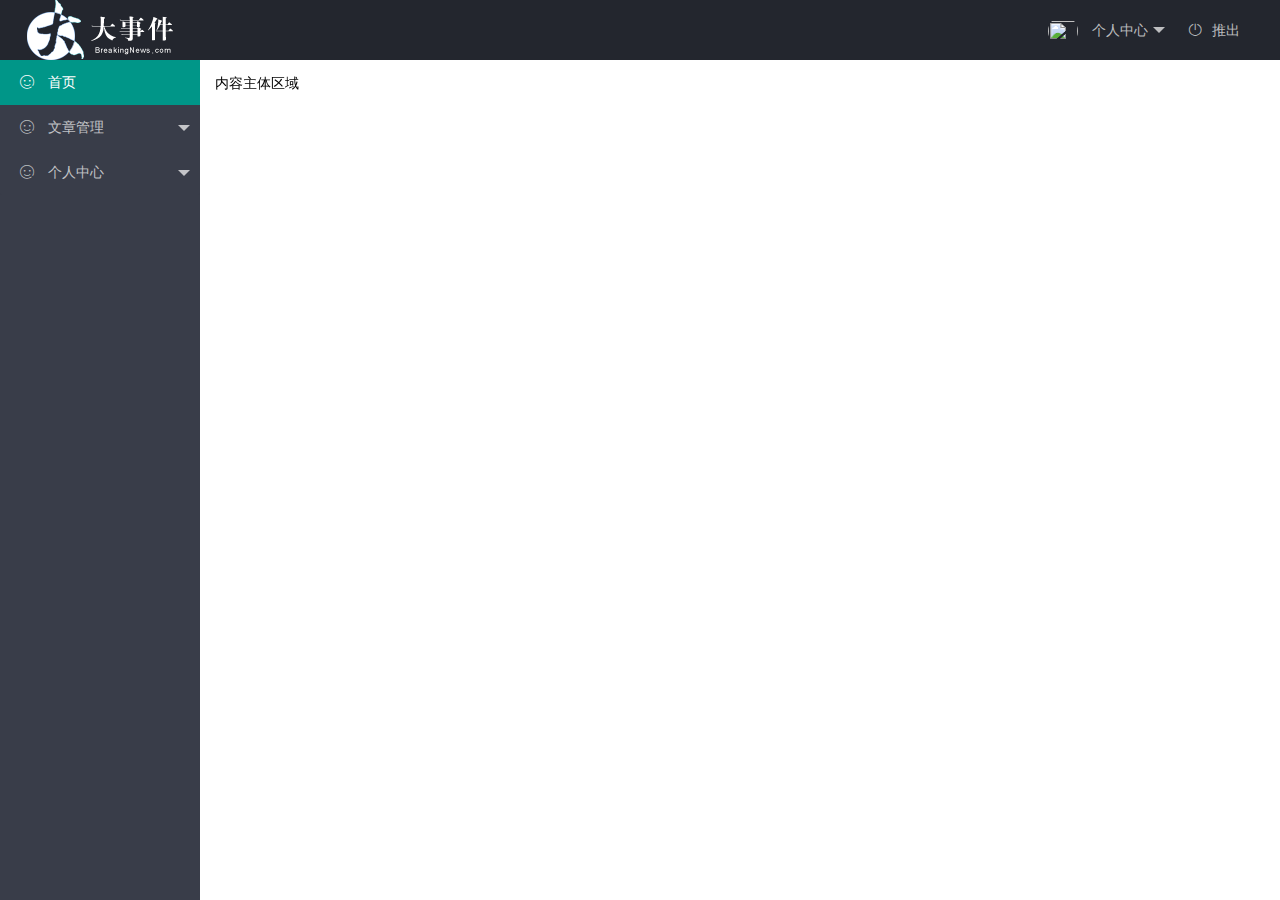
==== index.html @ 5173c607 "后台首页基础布局完成" ====
<!DOCTYPE html>
<html>

<head>
  <meta charset="utf-8">
  <meta name="viewport" content="width=device-width, initial-scale=1, maximum-scale=1">
  <title>layout 后台大布局 - Layui</title>
  <link rel="stylesheet" href="./assets/lib/layui/css/layui.css">
  <link rel="stylesheet" href="./assets/css/index.css">
</head>

<body class="layui-layout-body">
  <div class="layui-layout layui-layout-admin">
    <div class="layui-header">
      <div class="layui-logo">

      </div>
      <!-- 头部区域（可配合layui已有的水平导航） -->

      <ul class="layui-nav layui-layout-right">
        <li class="layui-nav-item">
          <a href="javascript:;">
            <img src="http://t.cn/RCzsdCq" class="layui-nav-img">
            个人中心
          </a>
          <dl class="layui-nav-child">
            <dd><a href="">基本资料</a></dd>
            <dd><a href="">安全设置</a></dd>
          </dl>
        </li>
        <li class="layui-nav-item"><a href=""><i class="layui-icon layui-icon-logout"></i>推出</a></li>
      </ul>
    </div>

    <div class="layui-side layui-bg-black">
      <div class="layui-side-scroll">
        <!-- 左侧导航区域（可配合layui已有的垂直导航） -->
        <ul lay-shrink="all" class="layui-nav layui-nav-tree" lay-filter="test">
          <li class="layui-nav-item layui-this"><a href=""><i class="layui-icon layui-icon-face-smile"></i> 首页</a></li>
          <li class="layui-nav-item">
            <a class="" href="javascript:;"><i class="layui-icon layui-icon-face-smile"></i> 文章管理</a>
            <dl class="layui-nav-child">
              <dd><a href="javascript:;">
                  <i class="layui-icon layui-icon-face-smile"></i> 文章类别</a></dd>
              <dd><a href="javascript:;"><i class="layui-icon layui-icon-face-smile"></i>文章列表</a></dd>
              <dd><a href="javascript:;"><i class="layui-icon layui-icon-face-smile"></i>发表文章</a></dd>
            </dl>
          </li>
          <li class="layui-nav-item">
            <a href="javascript:;"><i class="layui-icon layui-icon-face-smile"></i> 个人中心</a>
            <dl class="layui-nav-child">
              <dd><a href="javascript:;"><i class="layui-icon layui-icon-face-smile"></i>基本资料</a></dd>
              <dd><a href="javascript:;"><i class="layui-icon layui-icon-face-smile"></i>更换头像</a></dd>
              <dd><a href="javascript:;"><i class="layui-icon layui-icon-face-smile"></i>重置密码</a></dd>
            </dl>
          </li>
        </ul>
      </div>
    </div>

    <div class="layui-body">
      <!-- 内容主体区域 -->
      <div style="padding: 15px;">内容主体区域</div>
    </div>
  </div>
  <script src="./assets/lib/jquery.js"></script>
  <script src="./assets/lib/layui/layui.all.js"></script>
  <script src="./assets/js/common.js"></script>
  <script src="./assets/js/index.js"></script>
  <script>
    //JavaScript代码区域
    layui.use('element', function () {
      var element = layui.element;

    });
  </script>
</body>

</html>
---- assets/lib/layui/css/layui.css ----
/** layui-v2.5.6 MIT License By https://www.layui.com */
 .layui-inline,img{display:inline-block;vertical-align:middle}h1,h2,h3,h4,h5,h6{font-weight:400}.layui-edge,.layui-header,.layui-inline,.layui-main{position:relative}.layui-body,.layui-edge,.layui-elip{overflow:hidden}.layui-btn,.layui-edge,.layui-inline,img{vertical-align:middle}.layui-btn,.layui-disabled,.layui-icon,.layui-unselect{-moz-user-select:none;-webkit-user-select:none;-ms-user-select:none}.layui-elip,.layui-form-checkbox span,.layui-form-pane .layui-form-label{text-overflow:ellipsis;white-space:nowrap}.layui-breadcrumb,.layui-tree-btnGroup{visibility:hidden}blockquote,body,button,dd,div,dl,dt,form,h1,h2,h3,h4,h5,h6,input,li,ol,p,pre,td,textarea,th,ul{margin:0;padding:0;-webkit-tap-highlight-color:rgba(0,0,0,0)}a:active,a:hover{outline:0}img{border:none}li{list-style:none}table{border-collapse:collapse;border-spacing:0}h4,h5,h6{font-size:100%}button,input,optgroup,option,select,textarea{font-family:inherit;font-size:inherit;font-style:inherit;font-weight:inherit;outline:0}pre{white-space:pre-wrap;white-space:-moz-pre-wrap;white-space:-pre-wrap;white-space:-o-pre-wrap;word-wrap:break-word}body{line-height:24px;font:14px Helvetica Neue,Helvetica,PingFang SC,Tahoma,Arial,sans-serif}hr{height:1px;margin:10px 0;border:0;clear:both}a{color:#333;text-decoration:none}a:hover{color:#777}a cite{font-style:normal;*cursor:pointer}.layui-border-box,.layui-border-box *{box-sizing:border-box}.layui-box,.layui-box *{box-sizing:content-box}.layui-clear{clear:both;*zoom:1}.layui-clear:after{content:'\20';clear:both;*zoom:1;display:block;height:0}.layui-inline{*display:inline;*zoom:1}.layui-edge{display:inline-block;width:0;height:0;border-width:6px;border-style:dashed;border-color:transparent}.layui-edge-top{top:-4px;border-bottom-color:#999;border-bottom-style:solid}.layui-edge-right{border-left-color:#999;border-left-style:solid}.layui-edge-bottom{top:2px;border-top-color:#999;border-top-style:solid}.layui-edge-left{border-right-color:#999;border-right-style:solid}.layui-disabled,.layui-disabled:hover{color:#d2d2d2!important;cursor:not-allowed!important}.layui-circle{border-radius:100%}.layui-show{display:block!important}.layui-hide{display:none!important}@font-face{font-family:layui-icon;src:url(../font/iconfont.eot?v=256);src:url(../font/iconfont.eot?v=256#iefix) format('embedded-opentype'),url(../font/iconfont.woff2?v=256) format('woff2'),url(../font/iconfont.woff?v=256) format('woff'),url(../font/iconfont.ttf?v=256) format('truetype'),url(../font/iconfont.svg?v=256#layui-icon) format('svg')}.layui-icon{font-family:layui-icon!important;font-size:16px;font-style:normal;-webkit-font-smoothing:antialiased;-moz-osx-font-smoothing:grayscale}.layui-icon-reply-fill:before{content:"\e611"}.layui-icon-set-fill:before{content:"\e614"}.layui-icon-menu-fill:before{content:"\e60f"}.layui-icon-search:before{content:"\e615"}.layui-icon-share:before{content:"\e641"}.layui-icon-set-sm:before{content:"\e620"}.layui-icon-engine:before{content:"\e628"}.layui-icon-close:before{content:"\1006"}.layui-icon-close-fill:before{content:"\1007"}.layui-icon-chart-screen:before{content:"\e629"}.layui-icon-star:before{content:"\e600"}.layui-icon-circle-dot:before{content:"\e617"}.layui-icon-chat:before{content:"\e606"}.layui-icon-release:before{content:"\e609"}.layui-icon-list:before{content:"\e60a"}.layui-icon-chart:before{content:"\e62c"}.layui-icon-ok-circle:before{content:"\1005"}.layui-icon-layim-theme:before{content:"\e61b"}.layui-icon-table:before{content:"\e62d"}.layui-icon-right:before{content:"\e602"}.layui-icon-left:before{content:"\e603"}.layui-icon-cart-simple:before{content:"\e698"}.layui-icon-face-cry:before{content:"\e69c"}.layui-icon-face-smile:before{content:"\e6af"}.layui-icon-survey:before{content:"\e6b2"}.layui-icon-tree:before{content:"\e62e"}.layui-icon-ie:before{content:"\e7bb"}.layui-icon-upload-circle:before{content:"\e62f"}.layui-icon-add-circle:before{content:"\e61f"}.layui-icon-download-circle:before{content:"\e601"}.layui-icon-templeate-1:before{content:"\e630"}.layui-icon-util:before{content:"\e631"}.layui-icon-face-surprised:before{content:"\e664"}.layui-icon-edit:before{content:"\e642"}.layui-icon-speaker:before{content:"\e645"}.layui-icon-down:before{content:"\e61a"}.layui-icon-file:before{content:"\e621"}.layui-icon-layouts:before{content:"\e632"}.layui-icon-rate-half:before{content:"\e6c9"}.layui-icon-add-circle-fine:before{content:"\e608"}.layui-icon-prev-circle:before{content:"\e633"}.layui-icon-read:before{content:"\e705"}.layui-icon-404:before{content:"\e61c"}.layui-icon-carousel:before{content:"\e634"}.layui-icon-help:before{content:"\e607"}.layui-icon-code-circle:before{content:"\e635"}.layui-icon-windows:before{content:"\e67f"}.layui-icon-water:before{content:"\e636"}.layui-icon-username:before{content:"\e66f"}.layui-icon-find-fill:before{content:"\e670"}.layui-icon-about:before{content:"\e60b"}.layui-icon-location:before{content:"\e715"}.layui-icon-up:before{content:"\e619"}.layui-icon-pause:before{content:"\e651"}.layui-icon-date:before{content:"\e637"}.layui-icon-layim-uploadfile:before{content:"\e61d"}.layui-icon-delete:before{content:"\e640"}.layui-icon-play:before{content:"\e652"}.layui-icon-top:before{content:"\e604"}.layui-icon-firefox:before{content:"\e686"}.layui-icon-friends:before{content:"\e612"}.layui-icon-refresh-3:before{content:"\e9aa"}.layui-icon-ok:before{content:"\e605"}.layui-icon-layer:before{content:"\e638"}.layui-icon-face-smile-fine:before{content:"\e60c"}.layui-icon-dollar:before{content:"\e659"}.layui-icon-group:before{content:"\e613"}.layui-icon-layim-download:before{content:"\e61e"}.layui-icon-picture-fine:before{content:"\e60d"}.layui-icon-link:before{content:"\e64c"}.layui-icon-diamond:before{content:"\e735"}.layui-icon-log:before{content:"\e60e"}.layui-icon-key:before{content:"\e683"}.layui-icon-rate-solid:before{content:"\e67a"}.layui-icon-fonts-del:before{content:"\e64f"}.layui-icon-unlink:before{content:"\e64d"}.layui-icon-fonts-clear:before{content:"\e639"}.layui-icon-triangle-r:before{content:"\e623"}.layui-icon-circle:before{content:"\e63f"}.layui-icon-radio:before{content:"\e643"}.layui-icon-align-center:before{content:"\e647"}.layui-icon-align-right:before{content:"\e648"}.layui-icon-align-left:before{content:"\e649"}.layui-icon-loading-1:before{content:"\e63e"}.layui-icon-return:before{content:"\e65c"}.layui-icon-fonts-strong:before{content:"\e62b"}.layui-icon-upload:before{content:"\e67c"}.layui-icon-dialogue:before{content:"\e63a"}.layui-icon-video:before{content:"\e6ed"}.layui-icon-headset:before{content:"\e6fc"}.layui-icon-cellphone-fine:before{content:"\e63b"}.layui-icon-add-1:before{content:"\e654"}.layui-icon-face-smile-b:before{content:"\e650"}.layui-icon-fonts-html:before{content:"\e64b"}.layui-icon-screen-full:before{content:"\e622"}.layui-icon-form:before{content:"\e63c"}.layui-icon-cart:before{content:"\e657"}.layui-icon-camera-fill:before{content:"\e65d"}.layui-icon-tabs:before{content:"\e62a"}.layui-icon-heart-fill:before{content:"\e68f"}.layui-icon-fonts-code:before{content:"\e64e"}.layui-icon-ios:before{content:"\e680"}.layui-icon-at:before{content:"\e687"}.layui-icon-fire:before{content:"\e756"}.layui-icon-set:before{content:"\e716"}.layui-icon-fonts-u:before{content:"\e646"}.layui-icon-triangle-d:before{content:"\e625"}.layui-icon-tips:before{content:"\e702"}.layui-icon-picture:before{content:"\e64a"}.layui-icon-more-vertical:before{content:"\e671"}.layui-icon-bluetooth:before{content:"\e689"}.layui-icon-flag:before{content:"\e66c"}.layui-icon-loading:before{content:"\e63d"}.layui-icon-fonts-i:before{content:"\e644"}.layui-icon-refresh-1:before{content:"\e666"}.layui-icon-rmb:before{content:"\e65e"}.layui-icon-addition:before{content:"\e624"}.layui-icon-home:before{content:"\e68e"}.layui-icon-time:before{content:"\e68d"}.layui-icon-user:before{content:"\e770"}.layui-icon-notice:before{content:"\e667"}.layui-icon-chrome:before{content:"\e68a"}.layui-icon-edge:before{content:"\e68b"}.layui-icon-login-weibo:before{content:"\e675"}.layui-icon-voice:before{content:"\e688"}.layui-icon-upload-drag:before{content:"\e681"}.layui-icon-login-qq:before{content:"\e676"}.layui-icon-snowflake:before{content:"\e6b1"}.layui-icon-heart:before{content:"\e68c"}.layui-icon-logout:before{content:"\e682"}.layui-icon-file-b:before{content:"\e655"}.layui-icon-template:before{content:"\e663"}.layui-icon-transfer:before{content:"\e691"}.layui-icon-auz:before{content:"\e672"}.layui-icon-console:before{content:"\e665"}.layui-icon-app:before{content:"\e653"}.layui-icon-prev:before{content:"\e65a"}.layui-icon-website:before{content:"\e7ae"}.layui-icon-next:before{content:"\e65b"}.layui-icon-component:before{content:"\e857"}.layui-icon-android:before{content:"\e684"}.layui-icon-more:before{content:"\e65f"}.layui-icon-login-wechat:before{content:"\e677"}.layui-icon-shrink-right:before{content:"\e668"}.layui-icon-spread-left:before{content:"\e66b"}.layui-icon-camera:before{content:"\e660"}.layui-icon-note:before{content:"\e66e"}.layui-icon-refresh:before{content:"\e669"}.layui-icon-female:before{content:"\e661"}.layui-icon-male:before{content:"\e662"}.layui-icon-screen-restore:before{content:"\e758"}.layui-icon-password:before{content:"\e673"}.layui-icon-senior:before{content:"\e674"}.layui-icon-theme:before{content:"\e66a"}.layui-icon-tread:before{content:"\e6c5"}.layui-icon-praise:before{content:"\e6c6"}.layui-icon-star-fill:before{content:"\e658"}.layui-icon-rate:before{content:"\e67b"}.layui-icon-template-1:before{content:"\e656"}.layui-icon-vercode:before{content:"\e679"}.layui-icon-service:before{content:"\e626"}.layui-icon-cellphone:before{content:"\e678"}.layui-icon-print:before{content:"\e66d"}.layui-icon-cols:before{content:"\e610"}.layui-icon-wifi:before{content:"\e7e0"}.layui-icon-export:before{content:"\e67d"}.layui-icon-rss:before{content:"\e808"}.layui-icon-slider:before{content:"\e714"}.layui-icon-email:before{content:"\e618"}.layui-icon-subtraction:before{content:"\e67e"}.layui-icon-mike:before{content:"\e6dc"}.layui-icon-light:before{content:"\e748"}.layui-icon-gift:before{content:"\e627"}.layui-icon-mute:before{content:"\e685"}.layui-icon-reduce-circle:before{content:"\e616"}.layui-icon-music:before{content:"\e690"}.layui-main{width:1140px;margin:0 auto}.layui-header{z-index:1000;height:60px}.layui-header a:hover{transition:all .5s;-webkit-transition:all .5s}.layui-side{position:fixed;left:0;top:0;bottom:0;z-index:999;width:200px;overflow-x:hidden}.layui-side-scroll{position:relative;width:220px;height:100%;overflow-x:hidden}.layui-body{position:absolute;left:200px;right:0;top:0;bottom:0;z-index:998;width:auto;overflow-y:auto;box-sizing:border-box}.layui-layout-body{overflow:hidden}.layui-layout-admin .layui-header{background-color:#23262E}.layui-layout-admin .layui-side{top:60px;width:200px;overflow-x:hidden}.layui-layout-admin .layui-body{position:fixed;top:60px;bottom:44px}.layui-layout-admin .layui-main{width:auto;margin:0 15px}.layui-layout-admin .layui-footer{position:fixed;left:200px;right:0;bottom:0;height:44px;line-height:44px;padding:0 15px;background-color:#eee}.layui-layout-admin .layui-logo{position:absolute;left:0;top:0;width:200px;height:100%;line-height:60px;text-align:center;color:#009688;font-size:16px}.layui-layout-admin .layui-header .layui-nav{background:0 0}.layui-layout-left{position:absolute!important;left:200px;top:0}.layui-layout-right{position:absolute!important;right:0;top:0}.layui-container{position:relative;margin:0 auto;padding:0 15px;box-sizing:border-box}.layui-fluid{position:relative;margin:0 auto;padding:0 15px}.layui-row:after,.layui-row:before{content:'';display:block;clear:both}.layui-col-lg1,.layui-col-lg10,.layui-col-lg11,.layui-col-lg12,.layui-col-lg2,.layui-col-lg3,.layui-col-lg4,.layui-col-lg5,.layui-col-lg6,.layui-col-lg7,.layui-col-lg8,.layui-col-lg9,.layui-col-md1,.layui-col-md10,.layui-col-md11,.layui-col-md12,.layui-col-md2,.layui-col-md3,.layui-col-md4,.layui-col-md5,.layui-col-md6,.layui-col-md7,.layui-col-md8,.layui-col-md9,.layui-col-sm1,.layui-col-sm10,.layui-col-sm11,.layui-col-sm12,.layui-col-sm2,.layui-col-sm3,.layui-col-sm4,.layui-col-sm5,.layui-col-sm6,.layui-col-sm7,.layui-col-sm8,.layui-col-sm9,.layui-col-xs1,.layui-col-xs10,.layui-col-xs11,.layui-col-xs12,.layui-col-xs2,.layui-col-xs3,.layui-col-xs4,.layui-col-xs5,.layui-col-xs6,.layui-col-xs7,.layui-col-xs8,.layui-col-xs9{position:relative;display:block;box-sizing:border-box}.layui-col-xs1,.layui-col-xs10,.layui-col-xs11,.layui-col-xs12,.layui-col-xs2,.layui-col-xs3,.layui-col-xs4,.layui-col-xs5,.layui-col-xs6,.layui-col-xs7,.layui-col-xs8,.layui-col-xs9{float:left}.layui-col-xs1{width:8.33333333%}.layui-col-xs2{width:16.66666667%}.layui-col-xs3{width:25%}.layui-col-xs4{width:33.33333333%}.layui-col-xs5{width:41.66666667%}.layui-col-xs6{width:50%}.layui-col-xs7{width:58.33333333%}.layui-col-xs8{width:66.66666667%}.layui-col-xs9{width:75%}.layui-col-xs10{width:83.33333333%}.layui-col-xs11{width:91.66666667%}.layui-col-xs12{width:100%}.layui-col-xs-offset1{margin-left:8.33333333%}.layui-col-xs-offset2{margin-left:16.66666667%}.layui-col-xs-offset3{margin-left:25%}.layui-col-xs-offset4{margin-left:33.33333333%}.layui-col-xs-offset5{margin-left:41.66666667%}.layui-col-xs-offset6{margin-left:50%}.layui-col-xs-offset7{margin-left:58.33333333%}.layui-col-xs-offset8{margin-left:66.66666667%}.layui-col-xs-offset9{margin-left:75%}.layui-col-xs-offset10{margin-left:83.33333333%}.layui-col-xs-offset11{margin-left:91.66666667%}.layui-col-xs-offset12{margin-left:100%}@media screen and (max-width:768px){.layui-hide-xs{display:none!important}.layui-show-xs-block{display:block!important}.layui-show-xs-inline{display:inline!important}.layui-show-xs-inline-block{display:inline-block!important}}@media screen and (min-width:768px){.layui-container{width:750px}.layui-hide-sm{display:none!important}.layui-show-sm-block{display:block!important}.layui-show-sm-inline{display:inline!important}.layui-show-sm-inline-block{display:inline-block!important}.layui-col-sm1,.layui-col-sm10,.layui-col-sm11,.layui-col-sm12,.layui-col-sm2,.layui-col-sm3,.layui-col-sm4,.layui-col-sm5,.layui-col-sm6,.layui-col-sm7,.layui-col-sm8,.layui-col-sm9{float:left}.layui-col-sm1{width:8.33333333%}.layui-col-sm2{width:16.66666667%}.layui-col-sm3{width:25%}.layui-col-sm4{width:33.33333333%}.layui-col-sm5{width:41.66666667%}.layui-col-sm6{width:50%}.layui-col-sm7{width:58.33333333%}.layui-col-sm8{width:66.66666667%}.layui-col-sm9{width:75%}.layui-col-sm10{width:83.33333333%}.layui-col-sm11{width:91.66666667%}.layui-col-sm12{width:100%}.layui-col-sm-offset1{margin-left:8.33333333%}.layui-col-sm-offset2{margin-left:16.66666667%}.layui-col-sm-offset3{margin-left:25%}.layui-col-sm-offset4{margin-left:33.33333333%}.layui-col-sm-offset5{margin-left:41.66666667%}.layui-col-sm-offset6{margin-left:50%}.layui-col-sm-offset7{margin-left:58.33333333%}.layui-col-sm-offset8{margin-left:66.66666667%}.layui-col-sm-offset9{margin-left:75%}.layui-col-sm-offset10{margin-left:83.33333333%}.layui-col-sm-offset11{margin-left:91.66666667%}.layui-col-sm-offset12{margin-left:100%}}@media screen and (min-width:992px){.layui-container{width:970px}.layui-hide-md{display:none!important}.layui-show-md-block{display:block!important}.layui-show-md-inline{display:inline!important}.layui-show-md-inline-block{display:inline-block!important}.layui-col-md1,.layui-col-md10,.layui-col-md11,.layui-col-md12,.layui-col-md2,.layui-col-md3,.layui-col-md4,.layui-col-md5,.layui-col-md6,.layui-col-md7,.layui-col-md8,.layui-col-md9{float:left}.layui-col-md1{width:8.33333333%}.layui-col-md2{width:16.66666667%}.layui-col-md3{width:25%}.layui-col-md4{width:33.33333333%}.layui-col-md5{width:41.66666667%}.layui-col-md6{width:50%}.layui-col-md7{width:58.33333333%}.layui-col-md8{width:66.66666667%}.layui-col-md9{width:75%}.layui-col-md10{width:83.33333333%}.layui-col-md11{width:91.66666667%}.layui-col-md12{width:100%}.layui-col-md-offset1{margin-left:8.33333333%}.layui-col-md-offset2{margin-left:16.66666667%}.layui-col-md-offset3{margin-left:25%}.layui-col-md-offset4{margin-left:33.33333333%}.layui-col-md-offset5{margin-left:41.66666667%}.layui-col-md-offset6{margin-left:50%}.layui-col-md-offset7{margin-left:58.33333333%}.layui-col-md-offset8{margin-left:66.66666667%}.layui-col-md-offset9{margin-left:75%}.layui-col-md-offset10{margin-left:83.33333333%}.layui-col-md-offset11{margin-left:91.66666667%}.layui-col-md-offset12{margin-left:100%}}@media screen and (min-width:1200px){.layui-container{width:1170px}.layui-hide-lg{display:none!important}.layui-show-lg-block{display:block!important}.layui-show-lg-inline{display:inline!important}.layui-show-lg-inline-block{display:inline-block!important}.layui-col-lg1,.layui-col-lg10,.layui-col-lg11,.layui-col-lg12,.layui-col-lg2,.layui-col-lg3,.layui-col-lg4,.layui-col-lg5,.layui-col-lg6,.layui-col-lg7,.layui-col-lg8,.layui-col-lg9{float:left}.layui-col-lg1{width:8.33333333%}.layui-col-lg2{width:16.66666667%}.layui-col-lg3{width:25%}.layui-col-lg4{width:33.33333333%}.layui-col-lg5{width:41.66666667%}.layui-col-lg6{width:50%}.layui-col-lg7{width:58.33333333%}.layui-col-lg8{width:66.66666667%}.layui-col-lg9{width:75%}.layui-col-lg10{width:83.33333333%}.layui-col-lg11{width:91.66666667%}.layui-col-lg12{width:100%}.layui-col-lg-offset1{margin-left:8.33333333%}.layui-col-lg-offset2{margin-left:16.66666667%}.layui-col-lg-offset3{margin-left:25%}.layui-col-lg-offset4{margin-left:33.33333333%}.layui-col-lg-offset5{margin-left:41.66666667%}.layui-col-lg-offset6{margin-left:50%}.layui-col-lg-offset7{margin-left:58.33333333%}.layui-col-lg-offset8{margin-left:66.66666667%}.layui-col-lg-offset9{margin-left:75%}.layui-col-lg-offset10{margin-left:83.33333333%}.layui-col-lg-offset11{margin-left:91.66666667%}.layui-col-lg-offset12{margin-left:100%}}.layui-col-space1{margin:-.5px}.layui-col-space1>*{padding:.5px}.layui-col-space2{margin:-1px}.layui-col-space2>*{padding:1px}.layui-col-space4{margin:-2px}.layui-col-space4>*{padding:2px}.layui-col-space5{margin:-2.5px}.layui-col-space5>*{padding:2.5px}.layui-col-space6{margin:-3px}.layui-col-space6>*{padding:3px}.layui-col-space8{margin:-4px}.layui-col-space8>*{padding:4px}.layui-col-space10{margin:-5px}.layui-col-space10>*{padding:5px}.layui-col-space12{margin:-6px}.layui-col-space12>*{padding:6px}.layui-col-space14{margin:-7px}.layui-col-space14>*{padding:7px}.layui-col-space15{margin:-7.5px}.layui-col-space15>*{padding:7.5px}.layui-col-space16{margin:-8px}.layui-col-space16>*{padding:8px}.layui-col-space18{margin:-9px}.layui-col-space18>*{padding:9px}.layui-col-space20{margin:-10px}.layui-col-space20>*{padding:10px}.layui-col-space22{margin:-11px}.layui-col-space22>*{padding:11px}.layui-col-space24{margin:-12px}.layui-col-space24>*{padding:12px}.layui-col-space25{margin:-12.5px}.layui-col-space25>*{padding:12.5px}.layui-col-space26{margin:-13px}.layui-col-space26>*{padding:13px}.layui-col-space28{margin:-14px}.layui-col-space28>*{padding:14px}.layui-col-space30{margin:-15px}.layui-col-space30>*{padding:15px}.layui-btn,.layui-input,.layui-select,.layui-textarea,.layui-upload-button{outline:0;-webkit-appearance:none;transition:all .3s;-webkit-transition:all .3s;box-sizing:border-box}.layui-elem-quote{margin-bottom:10px;padding:15px;line-height:22px;border-left:5px solid #009688;border-radius:0 2px 2px 0;background-color:#f2f2f2}.layui-quote-nm{border-style:solid;border-width:1px 1px 1px 5px;background:0 0}.layui-elem-field{margin-bottom:10px;padding:0;border-width:1px;border-style:solid}.layui-elem-field legend{margin-left:20px;padding:0 10px;font-size:20px;font-weight:300}.layui-field-title{margin:10px 0 20px;border-width:1px 0 0}.layui-field-box{padding:10px 15px}.layui-field-title .layui-field-box{padding:10px 0}.layui-progress{position:relative;height:6px;border-radius:20px;background-color:#e2e2e2}.layui-progress-bar{position:absolute;left:0;top:0;width:0;max-width:100%;height:6px;border-radius:20px;text-align:right;background-color:#5FB878;transition:all .3s;-webkit-transition:all .3s}.layui-progress-big,.layui-progress-big .layui-progress-bar{height:18px;line-height:18px}.layui-progress-text{position:relative;top:-20px;line-height:18px;font-size:12px;color:#666}.layui-progress-big .layui-progress-text{position:static;padding:0 10px;color:#fff}.layui-collapse{border-width:1px;border-style:solid;border-radius:2px}.layui-colla-content,.layui-colla-item{border-top-width:1px;border-top-style:solid}.layui-colla-item:first-child{border-top:none}.layui-colla-title{position:relative;height:42px;line-height:42px;padding:0 15px 0 35px;color:#333;background-color:#f2f2f2;cursor:pointer;font-size:14px;overflow:hidden}.layui-colla-content{display:none;padding:10px 15px;line-height:22px;color:#666}.layui-colla-icon{position:absolute;left:15px;top:0;font-size:14px}.layui-card{margin-bottom:15px;border-radius:2px;background-color:#fff;box-shadow:0 1px 2px 0 rgba(0,0,0,.05)}.layui-card:last-child{margin-bottom:0}.layui-card-header{position:relative;height:42px;line-height:42px;padding:0 15px;border-bottom:1px solid #f6f6f6;color:#333;border-radius:2px 2px 0 0;font-size:14px}.layui-bg-black,.layui-bg-blue,.layui-bg-cyan,.layui-bg-green,.layui-bg-orange,.layui-bg-red{color:#fff!important}.layui-card-body{position:relative;padding:10px 15px;line-height:24px}.layui-card-body[pad15]{padding:15px}.layui-card-body[pad20]{padding:20px}.layui-card-body .layui-table{margin:5px 0}.layui-card .layui-tab{margin:0}.layui-panel-window{position:relative;padding:15px;border-radius:0;border-top:5px solid #E6E6E6;background-color:#fff}.layui-auxiliar-moving{position:fixed;left:0;right:0;top:0;bottom:0;width:100%;height:100%;background:0 0;z-index:9999999999}.layui-form-label,.layui-form-mid,.layui-form-select,.layui-input-block,.layui-input-inline,.layui-textarea{position:relative}.layui-bg-red{background-color:#FF5722!important}.layui-bg-orange{background-color:#FFB800!important}.layui-bg-green{background-color:#009688!important}.layui-bg-cyan{background-color:#2F4056!important}.layui-bg-blue{background-color:#1E9FFF!important}.layui-bg-black{background-color:#393D49!important}.layui-bg-gray{background-color:#eee!important;color:#666!important}.layui-badge-rim,.layui-colla-content,.layui-colla-item,.layui-collapse,.layui-elem-field,.layui-form-pane .layui-form-item[pane],.layui-form-pane .layui-form-label,.layui-input,.layui-layedit,.layui-layedit-tool,.layui-quote-nm,.layui-select,.layui-tab-bar,.layui-tab-card,.layui-tab-title,.layui-tab-title .layui-this:after,.layui-textarea{border-color:#e6e6e6}.layui-timeline-item:before,hr{background-color:#e6e6e6}.layui-text{line-height:22px;font-size:14px;color:#666}.layui-text h1,.layui-text h2,.layui-text h3{font-weight:500;color:#333}.layui-text h1{font-size:30px}.layui-text h2{font-size:24px}.layui-text h3{font-size:18px}.layui-text a:not(.layui-btn){color:#01AAED}.layui-text a:not(.layui-btn):hover{text-decoration:underline}.layui-text ul{padding:5px 0 5px 15px}.layui-text ul li{margin-top:5px;list-style-type:disc}.layui-text em,.layui-word-aux{color:#999!important;padding:0 5px!important}.layui-btn{display:inline-block;height:38px;line-height:38px;padding:0 18px;background-color:#009688;color:#fff;white-space:nowrap;text-align:center;font-size:14px;border:none;border-radius:2px;cursor:pointer}.layui-btn:hover{opacity:.8;filter:alpha(opacity=80);color:#fff}.layui-btn:active{opacity:1;filter:alpha(opacity=100)}.layui-btn+.layui-btn{margin-left:10px}.layui-btn-container{font-size:0}.layui-btn-container .layui-btn{margin-right:10px;margin-bottom:10px}.layui-btn-container .layui-btn+.layui-btn{margin-left:0}.layui-table .layui-btn-container .layui-btn{margin-bottom:9px}.layui-btn-radius{border-radius:100px}.layui-btn .layui-icon{margin-right:3px;font-size:18px;vertical-align:bottom;vertical-align:middle\9}.layui-btn-primary{border:1px solid #C9C9C9;background-color:#fff;color:#555}.layui-btn-primary:hover{border-color:#009688;color:#333}.layui-btn-normal{background-color:#1E9FFF}.layui-btn-warm{background-color:#FFB800}.layui-btn-danger{background-color:#FF5722}.layui-btn-checked{background-color:#5FB878}.layui-btn-disabled,.layui-btn-disabled:active,.layui-btn-disabled:hover{border:1px solid #e6e6e6;background-color:#FBFBFB;color:#C9C9C9;cursor:not-allowed;opacity:1}.layui-btn-lg{height:44px;line-height:44px;padding:0 25px;font-size:16px}.layui-btn-sm{height:30px;line-height:30px;padding:0 10px;font-size:12px}.layui-btn-sm i{font-size:16px!important}.layui-btn-xs{height:22px;line-height:22px;padding:0 5px;font-size:12px}.layui-btn-xs i{font-size:14px!important}.layui-btn-group{display:inline-block;vertical-align:middle;font-size:0}.layui-btn-group .layui-btn{margin-left:0!important;margin-right:0!important;border-left:1px solid rgba(255,255,255,.5);border-radius:0}.layui-btn-group .layui-btn-primary{border-left:none}.layui-btn-group .layui-btn-primary:hover{border-color:#C9C9C9;color:#009688}.layui-btn-group .layui-btn:first-child{border-left:none;border-radius:2px 0 0 2px}.layui-btn-group .layui-btn-primary:first-child{border-left:1px solid #c9c9c9}.layui-btn-group .layui-btn:last-child{border-radius:0 2px 2px 0}.layui-btn-group .layui-btn+.layui-btn{margin-left:0}.layui-btn-group+.layui-btn-group{margin-left:10px}.layui-btn-fluid{width:100%}.layui-input,.layui-select,.layui-textarea{height:38px;line-height:1.3;line-height:38px\9;border-width:1px;border-style:solid;background-color:#fff;border-radius:2px}.layui-input::-webkit-input-placeholder,.layui-select::-webkit-input-placeholder,.layui-textarea::-webkit-input-placeholder{line-height:1.3}.layui-input,.layui-textarea{display:block;width:100%;padding-left:10px}.layui-input:hover,.layui-textarea:hover{border-color:#D2D2D2!important}.layui-input:focus,.layui-textarea:focus{border-color:#C9C9C9!important}.layui-textarea{min-height:100px;height:auto;line-height:20px;padding:6px 10px;resize:vertical}.layui-select{padding:0 10px}.layui-form input[type=checkbox],.layui-form input[type=radio],.layui-form select{display:none}.layui-form [lay-ignore]{display:initial}.layui-form-item{margin-bottom:15px;clear:both;*zoom:1}.layui-form-item:after{content:'\20';clear:both;*zoom:1;display:block;height:0}.layui-form-label{float:left;display:block;padding:9px 15px;width:80px;font-weight:400;line-height:20px;text-align:right}.layui-form-label-col{display:block;float:none;padding:9px 0;line-height:20px;text-align:left}.layui-form-item .layui-inline{margin-bottom:5px;margin-right:10px}.layui-input-block{margin-left:110px;min-height:36px}.layui-input-inline{display:inline-block;vertical-align:middle}.layui-form-item .layui-input-inline{float:left;width:190px;margin-right:10px}.layui-form-text .layui-input-inline{width:auto}.layui-form-mid{float:left;display:block;padding:9px 0!important;line-height:20px;margin-right:10px}.layui-form-danger+.layui-form-select .layui-input,.layui-form-danger:focus{border-color:#FF5722!important}.layui-form-select .layui-input{padding-right:30px;cursor:pointer}.layui-form-select .layui-edge{position:absolute;right:10px;top:50%;margin-top:-3px;cursor:pointer;border-width:6px;border-top-color:#c2c2c2;border-top-style:solid;transition:all .3s;-webkit-transition:all .3s}.layui-form-select dl{display:none;position:absolute;left:0;top:42px;padding:5px 0;z-index:899;min-width:100%;border:1px solid #d2d2d2;max-height:300px;overflow-y:auto;background-color:#fff;border-radius:2px;box-shadow:0 2px 4px rgba(0,0,0,.12);box-sizing:border-box}.layui-form-select dl dd,.layui-form-select dl dt{padding:0 10px;line-height:36px;white-space:nowrap;overflow:hidden;text-overflow:ellipsis}.layui-form-select dl dt{font-size:12px;color:#999}.layui-form-select dl dd{cursor:pointer}.layui-form-select dl dd:hover{background-color:#f2f2f2;-webkit-transition:.5s all;transition:.5s all}.layui-form-select .layui-select-group dd{padding-left:20px}.layui-form-select dl dd.layui-select-tips{padding-left:10px!important;color:#999}.layui-form-select dl dd.layui-this{background-color:#5FB878;color:#fff}.layui-form-checkbox,.layui-form-select dl dd.layui-disabled{background-color:#fff}.layui-form-selected dl{display:block}.layui-form-checkbox,.layui-form-checkbox *,.layui-form-switch{display:inline-block;vertical-align:middle}.layui-form-selected .layui-edge{margin-top:-9px;-webkit-transform:rotate(180deg);transform:rotate(180deg);margin-top:-3px\9}:root .layui-form-selected .layui-edge{margin-top:-9px\0/IE9}.layui-form-selectup dl{top:auto;bottom:42px}.layui-select-none{margin:5px 0;text-align:center;color:#999}.layui-select-disabled .layui-disabled{border-color:#eee!important}.layui-select-disabled .layui-edge{border-top-color:#d2d2d2}.layui-form-checkbox{position:relative;height:30px;line-height:30px;margin-right:10px;padding-right:30px;cursor:pointer;font-size:0;-webkit-transition:.1s linear;transition:.1s linear;box-sizing:border-box}.layui-form-checkbox span{padding:0 10px;height:100%;font-size:14px;border-radius:2px 0 0 2px;background-color:#d2d2d2;color:#fff;overflow:hidden}.layui-form-checkbox:hover span{background-color:#c2c2c2}.layui-form-checkbox i{position:absolute;right:0;top:0;width:30px;height:28px;border:1px solid #d2d2d2;border-left:none;border-radius:0 2px 2px 0;color:#fff;font-size:20px;text-align:center}.layui-form-checkbox:hover i{border-color:#c2c2c2;color:#c2c2c2}.layui-form-checked,.layui-form-checked:hover{border-color:#5FB878}.layui-form-checked span,.layui-form-checked:hover span{background-color:#5FB878}.layui-form-checked i,.layui-form-checked:hover i{color:#5FB878}.layui-form-item .layui-form-checkbox{margin-top:4px}.layui-form-checkbox[lay-skin=primary]{height:auto!important;line-height:normal!important;min-width:18px;min-height:18px;border:none!important;margin-right:0;padding-left:28px;padding-right:0;background:0 0}.layui-form-checkbox[lay-skin=primary] span{padding-left:0;padding-right:15px;line-height:18px;background:0 0;color:#666}.layui-form-checkbox[lay-skin=primary] i{right:auto;left:0;width:16px;height:16px;line-height:16px;border:1px solid #d2d2d2;font-size:12px;border-radius:2px;background-color:#fff;-webkit-transition:.1s linear;transition:.1s linear}.layui-form-checkbox[lay-skin=primary]:hover i{border-color:#5FB878;color:#fff}.layui-form-checked[lay-skin=primary] i{border-color:#5FB878!important;background-color:#5FB878;color:#fff}.layui-checkbox-disbaled[lay-skin=primary] span{background:0 0!important;color:#c2c2c2}.layui-checkbox-disbaled[lay-skin=primary]:hover i{border-color:#d2d2d2}.layui-form-item .layui-form-checkbox[lay-skin=primary]{margin-top:10px}.layui-form-switch{position:relative;height:22px;line-height:22px;min-width:35px;padding:0 5px;margin-top:8px;border:1px solid #d2d2d2;border-radius:20px;cursor:pointer;background-color:#fff;-webkit-transition:.1s linear;transition:.1s linear}.layui-form-switch i{position:absolute;left:5px;top:3px;width:16px;height:16px;border-radius:20px;background-color:#d2d2d2;-webkit-transition:.1s linear;transition:.1s linear}.layui-form-switch em{position:relative;top:0;width:25px;margin-left:21px;padding:0!important;text-align:center!important;color:#999!important;font-style:normal!important;font-size:12px}.layui-form-onswitch{border-color:#5FB878;background-color:#5FB878}.layui-checkbox-disbaled,.layui-checkbox-disbaled i{border-color:#e2e2e2!important}.layui-form-onswitch i{left:100%;margin-left:-21px;background-color:#fff}.layui-form-onswitch em{margin-left:5px;margin-right:21px;color:#fff!important}.layui-checkbox-disbaled span{background-color:#e2e2e2!important}.layui-checkbox-disbaled:hover i{color:#fff!important}[lay-radio]{display:none}.layui-form-radio,.layui-form-radio *{display:inline-block;vertical-align:middle}.layui-form-radio{line-height:28px;margin:6px 10px 0 0;padding-right:10px;cursor:pointer;font-size:0}.layui-form-radio *{font-size:14px}.layui-form-radio>i{margin-right:8px;font-size:22px;color:#c2c2c2}.layui-form-radio>i:hover,.layui-form-radioed>i{color:#5FB878}.layui-radio-disbaled>i{color:#e2e2e2!important}.layui-form-pane .layui-form-label{width:110px;padding:8px 15px;height:38px;line-height:20px;border-width:1px;border-style:solid;border-radius:2px 0 0 2px;text-align:center;background-color:#FBFBFB;overflow:hidden;box-sizing:border-box}.layui-form-pane .layui-input-inline{margin-left:-1px}.layui-form-pane .layui-input-block{margin-left:110px;left:-1px}.layui-form-pane .layui-input{border-radius:0 2px 2px 0}.layui-form-pane .layui-form-text .layui-form-label{float:none;width:100%;border-radius:2px;box-sizing:border-box;text-align:left}.layui-form-pane .layui-form-text .layui-input-inline{display:block;margin:0;top:-1px;clear:both}.layui-form-pane .layui-form-text .layui-input-block{margin:0;left:0;top:-1px}.layui-form-pane .layui-form-text .layui-textarea{min-height:100px;border-radius:0 0 2px 2px}.layui-form-pane .layui-form-checkbox{margin:4px 0 4px 10px}.layui-form-pane .layui-form-radio,.layui-form-pane .layui-form-switch{margin-top:6px;margin-left:10px}.layui-form-pane .layui-form-item[pane]{position:relative;border-width:1px;border-style:solid}.layui-form-pane .layui-form-item[pane] .layui-form-label{position:absolute;left:0;top:0;height:100%;border-width:0 1px 0 0}.layui-form-pane .layui-form-item[pane] .layui-input-inline{margin-left:110px}@media screen and (max-width:450px){.layui-form-item .layui-form-label{text-overflow:ellipsis;overflow:hidden;white-space:nowrap}.layui-form-item .layui-inline{display:block;margin-right:0;margin-bottom:20px;clear:both}.layui-form-item .layui-inline:after{content:'\20';clear:both;display:block;height:0}.layui-form-item .layui-input-inline{display:block;float:none;left:-3px;width:auto;margin:0 0 10px 112px}.layui-form-item .layui-input-inline+.layui-form-mid{margin-left:110px;top:-5px;padding:0}.layui-form-item .layui-form-checkbox{margin-right:5px;margin-bottom:5px}}.layui-layedit{border-width:1px;border-style:solid;border-radius:2px}.layui-layedit-tool{padding:3px 5px;border-bottom-width:1px;border-bottom-style:solid;font-size:0}.layedit-tool-fixed{position:fixed;top:0;border-top:1px solid #e2e2e2}.layui-layedit-tool .layedit-tool-mid,.layui-layedit-tool .layui-icon{display:inline-block;vertical-align:middle;text-align:center;font-size:14px}.layui-layedit-tool .layui-icon{position:relative;width:32px;height:30px;line-height:30px;margin:3px 5px;color:#777;cursor:pointer;border-radius:2px}.layui-layedit-tool .layui-icon:hover{color:#393D49}.layui-layedit-tool .layui-icon:active{color:#000}.layui-layedit-tool .layedit-tool-active{background-color:#e2e2e2;color:#000}.layui-layedit-tool .layui-disabled,.layui-layedit-tool .layui-disabled:hover{color:#d2d2d2;cursor:not-allowed}.layui-layedit-tool .layedit-tool-mid{width:1px;height:18px;margin:0 10px;background-color:#d2d2d2}.layedit-tool-html{width:50px!important;font-size:30px!important}.layedit-tool-b,.layedit-tool-code,.layedit-tool-help{font-size:16px!important}.layedit-tool-d,.layedit-tool-face,.layedit-tool-image,.layedit-tool-unlink{font-size:18px!important}.layedit-tool-image input{position:absolute;font-size:0;left:0;top:0;width:100%;height:100%;opacity:.01;filter:Alpha(opacity=1);cursor:pointer}.layui-layedit-iframe iframe{display:block;width:100%}#LAY_layedit_code{overflow:hidden}.layui-laypage{display:inline-block;*display:inline;*zoom:1;vertical-align:middle;margin:10px 0;font-size:0}.layui-laypage>a:first-child,.layui-laypage>a:first-child em{border-radius:2px 0 0 2px}.layui-laypage>a:last-child,.layui-laypage>a:last-child em{border-radius:0 2px 2px 0}.layui-laypage>:first-child{margin-left:0!important}.layui-laypage>:last-child{margin-right:0!important}.layui-laypage a,.layui-laypage button,.layui-laypage input,.layui-laypage select,.layui-laypage span{border:1px solid #e2e2e2}.layui-laypage a,.layui-laypage span{display:inline-block;*display:inline;*zoom:1;vertical-align:middle;padding:0 15px;height:28px;line-height:28px;margin:0 -1px 5px 0;background-color:#fff;color:#333;font-size:12px}.layui-flow-more a *,.layui-laypage input,.layui-table-view select[lay-ignore]{display:inline-block}.layui-laypage a:hover{color:#009688}.layui-laypage em{font-style:normal}.layui-laypage .layui-laypage-spr{color:#999;font-weight:700}.layui-laypage a{text-decoration:none}.layui-laypage .layui-laypage-curr{position:relative}.layui-laypage .layui-laypage-curr em{position:relative;color:#fff}.layui-laypage .layui-laypage-curr .layui-laypage-em{position:absolute;left:-1px;top:-1px;padding:1px;width:100%;height:100%;background-color:#009688}.layui-laypage-em{border-radius:2px}.layui-laypage-next em,.layui-laypage-prev em{font-family:Sim sun;font-size:16px}.layui-laypage .layui-laypage-count,.layui-laypage .layui-laypage-limits,.layui-laypage .layui-laypage-refresh,.layui-laypage .layui-laypage-skip{margin-left:10px;margin-right:10px;padding:0;border:none}.layui-laypage .layui-laypage-limits,.layui-laypage .layui-laypage-refresh{vertical-align:top}.layui-laypage .layui-laypage-refresh i{font-size:18px;cursor:pointer}.layui-laypage select{height:22px;padding:3px;border-radius:2px;cursor:pointer}.layui-laypage .layui-laypage-skip{height:30px;line-height:30px;color:#999}.layui-laypage button,.layui-laypage input{height:30px;line-height:30px;border-radius:2px;vertical-align:top;background-color:#fff;box-sizing:border-box}.layui-laypage input{width:40px;margin:0 10px;padding:0 3px;text-align:center}.layui-laypage input:focus,.layui-laypage select:focus{border-color:#009688!important}.layui-laypage button{margin-left:10px;padding:0 10px;cursor:pointer}.layui-table,.layui-table-view{margin:10px 0}.layui-flow-more{margin:10px 0;text-align:center;color:#999;font-size:14px}.layui-flow-more a{height:32px;line-height:32px}.layui-flow-more a *{vertical-align:top}.layui-flow-more a cite{padding:0 20px;border-radius:3px;background-color:#eee;color:#333;font-style:normal}.layui-flow-more a cite:hover{opacity:.8}.layui-flow-more a i{font-size:30px;color:#737383}.layui-table{width:100%;background-color:#fff;color:#666}.layui-table tr{transition:all .3s;-webkit-transition:all .3s}.layui-table th{text-align:left;font-weight:400}.layui-table tbody tr:hover,.layui-table thead tr,.layui-table-click,.layui-table-header,.layui-table-hover,.layui-table-mend,.layui-table-patch,.layui-table-tool,.layui-table-total,.layui-table-total tr,.layui-table[lay-even] tr:nth-child(even){background-color:#f2f2f2}.layui-table td,.layui-table th,.layui-table-col-set,.layui-table-fixed-r,.layui-table-grid-down,.layui-table-header,.layui-table-page,.layui-table-tips-main,.layui-table-tool,.layui-table-total,.layui-table-view,.layui-table[lay-skin=line],.layui-table[lay-skin=row]{border-width:1px;border-style:solid;border-color:#e6e6e6}.layui-table td,.layui-table th{position:relative;padding:9px 15px;min-height:20px;line-height:20px;font-size:14px}.layui-table[lay-skin=line] td,.layui-table[lay-skin=line] th{border-width:0 0 1px}.layui-table[lay-skin=row] td,.layui-table[lay-skin=row] th{border-width:0 1px 0 0}.layui-table[lay-skin=nob] td,.layui-table[lay-skin=nob] th{border:none}.layui-table img{max-width:100px}.layui-table[lay-size=lg] td,.layui-table[lay-size=lg] th{padding:15px 30px}.layui-table-view .layui-table[lay-size=lg] .layui-table-cell{height:40px;line-height:40px}.layui-table[lay-size=sm] td,.layui-table[lay-size=sm] th{font-size:12px;padding:5px 10px}.layui-table-view .layui-table[lay-size=sm] .layui-table-cell{height:20px;line-height:20px}.layui-table[lay-data]{display:none}.layui-table-box{position:relative;overflow:hidden}.layui-table-view .layui-table{position:relative;width:auto;margin:0}.layui-table-view .layui-table[lay-skin=line]{border-width:0 1px 0 0}.layui-table-view .layui-table[lay-skin=row]{border-width:0 0 1px}.layui-table-view .layui-table td,.layui-table-view .layui-table th{padding:5px 0;border-top:none;border-left:none}.layui-table-view .layui-table th.layui-unselect .layui-table-cell span{cursor:pointer}.layui-table-view .layui-table td{cursor:default}.layui-table-view .layui-table td[data-edit=text]{cursor:text}.layui-table-view .layui-form-checkbox[lay-skin=primary] i{width:18px;height:18px}.layui-table-view .layui-form-radio{line-height:0;padding:0}.layui-table-view .layui-form-radio>i{margin:0;font-size:20px}.layui-table-init{position:absolute;left:0;top:0;width:100%;height:100%;text-align:center;z-index:110}.layui-table-init .layui-icon{position:absolute;left:50%;top:50%;margin:-15px 0 0 -15px;font-size:30px;color:#c2c2c2}.layui-table-header{border-width:0 0 1px;overflow:hidden}.layui-table-header .layui-table{margin-bottom:-1px}.layui-table-tool .layui-inline[lay-event]{position:relative;width:26px;height:26px;padding:5px;line-height:16px;margin-right:10px;text-align:center;color:#333;border:1px solid #ccc;cursor:pointer;-webkit-transition:.5s all;transition:.5s all}.layui-table-tool .layui-inline[lay-event]:hover{border:1px solid #999}.layui-table-tool-temp{padding-right:120px}.layui-table-tool-self{position:absolute;right:17px;top:10px}.layui-table-tool .layui-table-tool-self .layui-inline[lay-event]{margin:0 0 0 10px}.layui-table-tool-panel{position:absolute;top:29px;left:-1px;padding:5px 0;min-width:150px;min-height:40px;border:1px solid #d2d2d2;text-align:left;overflow-y:auto;background-color:#fff;box-shadow:0 2px 4px rgba(0,0,0,.12)}.layui-table-cell,.layui-table-tool-panel li{overflow:hidden;text-overflow:ellipsis;white-space:nowrap}.layui-table-tool-panel li{padding:0 10px;line-height:30px;-webkit-transition:.5s all;transition:.5s all}.layui-table-tool-panel li .layui-form-checkbox[lay-skin=primary]{width:100%;padding-left:28px}.layui-table-tool-panel li:hover{background-color:#f2f2f2}.layui-table-tool-panel li .layui-form-checkbox[lay-skin=primary] i{position:absolute;left:0;top:0}.layui-table-tool-panel li .layui-form-checkbox[lay-skin=primary] span{padding:0}.layui-table-tool .layui-table-tool-self .layui-table-tool-panel{left:auto;right:-1px}.layui-table-col-set{position:absolute;right:0;top:0;width:20px;height:100%;border-width:0 0 0 1px;background-color:#fff}.layui-table-sort{width:10px;height:20px;margin-left:5px;cursor:pointer!important}.layui-table-sort .layui-edge{position:absolute;left:5px;border-width:5px}.layui-table-sort .layui-table-sort-asc{top:3px;border-top:none;border-bottom-style:solid;border-bottom-color:#b2b2b2}.layui-table-sort .layui-table-sort-asc:hover{border-bottom-color:#666}.layui-table-sort .layui-table-sort-desc{bottom:5px;border-bottom:none;border-top-style:solid;border-top-color:#b2b2b2}.layui-table-sort .layui-table-sort-desc:hover{border-top-color:#666}.layui-table-sort[lay-sort=asc] .layui-table-sort-asc{border-bottom-color:#000}.layui-table-sort[lay-sort=desc] .layui-table-sort-desc{border-top-color:#000}.layui-table-cell{height:28px;line-height:28px;padding:0 15px;position:relative;box-sizing:border-box}.layui-table-cell .layui-form-checkbox[lay-skin=primary]{top:-1px;padding:0}.layui-table-cell .layui-table-link{color:#01AAED}.laytable-cell-checkbox,.laytable-cell-numbers,.laytable-cell-radio,.laytable-cell-space{padding:0;text-align:center}.layui-table-body{position:relative;overflow:auto;margin-right:-1px;margin-bottom:-1px}.layui-table-body .layui-none{line-height:26px;padding:15px;text-align:center;color:#999}.layui-table-fixed{position:absolute;left:0;top:0;z-index:101}.layui-table-fixed .layui-table-body{overflow:hidden}.layui-table-fixed-l{box-shadow:0 -1px 8px rgba(0,0,0,.08)}.layui-table-fixed-r{left:auto;right:-1px;border-width:0 0 0 1px;box-shadow:-1px 0 8px rgba(0,0,0,.08)}.layui-table-fixed-r .layui-table-header{position:relative;overflow:visible}.layui-table-mend{position:absolute;right:-49px;top:0;height:100%;width:50px}.layui-table-tool{position:relative;z-index:890;width:100%;min-height:50px;line-height:30px;padding:10px 15px;border-width:0 0 1px}.layui-table-tool .layui-btn-container{margin-bottom:-10px}.layui-table-page,.layui-table-total{border-width:1px 0 0;margin-bottom:-1px;overflow:hidden}.layui-table-page{position:relative;width:100%;padding:7px 7px 0;height:41px;font-size:12px;white-space:nowrap}.layui-table-page>div{height:26px}.layui-table-page .layui-laypage{margin:0}.layui-table-page .layui-laypage a,.layui-table-page .layui-laypage span{height:26px;line-height:26px;margin-bottom:10px;border:none;background:0 0}.layui-table-page .layui-laypage a,.layui-table-page .layui-laypage span.layui-laypage-curr{padding:0 12px}.layui-table-page .layui-laypage span{margin-left:0;padding:0}.layui-table-page .layui-laypage .layui-laypage-prev{margin-left:-7px!important}.layui-table-page .layui-laypage .layui-laypage-curr .layui-laypage-em{left:0;top:0;padding:0}.layui-table-page .layui-laypage button,.layui-table-page .layui-laypage input{height:26px;line-height:26px}.layui-table-page .layui-laypage input{width:40px}.layui-table-page .layui-laypage button{padding:0 10px}.layui-table-page select{height:18px}.layui-table-patch .layui-table-cell{padding:0;width:30px}.layui-table-edit{position:absolute;left:0;top:0;width:100%;height:100%;padding:0 14px 1px;border-radius:0;box-shadow:1px 1px 20px rgba(0,0,0,.15)}.layui-table-edit:focus{border-color:#5FB878!important}select.layui-table-edit{padding:0 0 0 10px;border-color:#C9C9C9}.layui-table-view .layui-form-checkbox,.layui-table-view .layui-form-radio,.layui-table-view .layui-form-switch{top:0;margin:0;box-sizing:content-box}.layui-table-view .layui-form-checkbox{top:-1px;height:26px;line-height:26px}.layui-table-view .layui-form-checkbox i{height:26px}.layui-table-grid .layui-table-cell{overflow:visible}.layui-table-grid-down{position:absolute;top:0;right:0;width:26px;height:100%;padding:5px 0;border-width:0 0 0 1px;text-align:center;background-color:#fff;color:#999;cursor:pointer}.layui-table-grid-down .layui-icon{position:absolute;top:50%;left:50%;margin:-8px 0 0 -8px}.layui-table-grid-down:hover{background-color:#fbfbfb}body .layui-table-tips .layui-layer-content{background:0 0;padding:0;box-shadow:0 1px 6px rgba(0,0,0,.12)}.layui-table-tips-main{margin:-44px 0 0 -1px;max-height:150px;padding:8px 15px;font-size:14px;overflow-y:scroll;background-color:#fff;color:#666}.layui-table-tips-c{position:absolute;right:-3px;top:-13px;width:20px;height:20px;padding:3px;cursor:pointer;background-color:#666;border-radius:50%;color:#fff}.layui-table-tips-c:hover{background-color:#777}.layui-table-tips-c:before{position:relative;right:-2px}.layui-upload-file{display:none!important;opacity:.01;filter:Alpha(opacity=1)}.layui-upload-drag,.layui-upload-form,.layui-upload-wrap{display:inline-block}.layui-upload-list{margin:10px 0}.layui-upload-choose{padding:0 10px;color:#999}.layui-upload-drag{position:relative;padding:30px;border:1px dashed #e2e2e2;background-color:#fff;text-align:center;cursor:pointer;color:#999}.layui-upload-drag .layui-icon{font-size:50px;color:#009688}.layui-upload-drag[lay-over]{border-color:#009688}.layui-upload-iframe{position:absolute;width:0;height:0;border:0;visibility:hidden}.layui-upload-wrap{position:relative;vertical-align:middle}.layui-upload-wrap .layui-upload-file{display:block!important;position:absolute;left:0;top:0;z-index:10;font-size:100px;width:100%;height:100%;opacity:.01;filter:Alpha(opacity=1);cursor:pointer}.layui-transfer-active,.layui-transfer-box{display:inline-block;vertical-align:middle}.layui-transfer-box,.layui-transfer-header,.layui-transfer-search{border-width:0;border-style:solid;border-color:#e6e6e6}.layui-transfer-box{position:relative;border-width:1px;width:200px;height:360px;border-radius:2px;background-color:#fff}.layui-transfer-box .layui-form-checkbox{width:100%;margin:0!important}.layui-transfer-header{height:38px;line-height:38px;padding:0 10px;border-bottom-width:1px}.layui-transfer-search{position:relative;padding:10px;border-bottom-width:1px}.layui-transfer-search .layui-input{height:32px;padding-left:30px;font-size:12px}.layui-transfer-search .layui-icon-search{position:absolute;left:20px;top:50%;margin-top:-8px;color:#666}.layui-transfer-active{margin:0 15px}.layui-transfer-active .layui-btn{display:block;margin:0;padding:0 15px;background-color:#5FB878;border-color:#5FB878;color:#fff}.layui-transfer-active .layui-btn-disabled{background-color:#FBFBFB;border-color:#e6e6e6;color:#C9C9C9}.layui-transfer-active .layui-btn:first-child{margin-bottom:15px}.layui-transfer-active .layui-btn .layui-icon{margin:0;font-size:14px!important}.layui-transfer-data{padding:5px 0;overflow:auto}.layui-transfer-data li{height:32px;line-height:32px;padding:0 10px}.layui-transfer-data li:hover{background-color:#f2f2f2;transition:.5s all}.layui-transfer-data .layui-none{padding:15px 10px;text-align:center;color:#999}.layui-nav{position:relative;padding:0 20px;background-color:#393D49;color:#fff;border-radius:2px;font-size:0;box-sizing:border-box}.layui-nav *{font-size:14px}.layui-nav .layui-nav-item{position:relative;display:inline-block;*display:inline;*zoom:1;vertical-align:middle;line-height:60px}.layui-nav .layui-nav-item a{display:block;padding:0 20px;color:#fff;color:rgba(255,255,255,.7);transition:all .3s;-webkit-transition:all .3s}.layui-nav .layui-this:after,.layui-nav-bar,.layui-nav-tree .layui-nav-itemed:after{position:absolute;left:0;top:0;width:0;height:5px;background-color:#5FB878;transition:all .2s;-webkit-transition:all .2s}.layui-nav-bar{z-index:1000}.layui-nav .layui-nav-item a:hover,.layui-nav .layui-this a{color:#fff}.layui-nav .layui-this:after{content:'';top:auto;bottom:0;width:100%}.layui-nav-img{width:30px;height:30px;margin-right:10px;border-radius:50%}.layui-nav .layui-nav-more{content:'';width:0;height:0;border-style:solid dashed dashed;border-color:#fff transparent transparent;overflow:hidden;cursor:pointer;transition:all .2s;-webkit-transition:all .2s;position:absolute;top:50%;right:3px;margin-top:-3px;border-width:6px;border-top-color:rgba(255,255,255,.7)}.layui-nav .layui-nav-mored,.layui-nav-itemed>a .layui-nav-more{margin-top:-9px;border-style:dashed dashed solid;border-color:transparent transparent #fff}.layui-nav-child{display:none;position:absolute;left:0;top:65px;min-width:100%;line-height:36px;padding:5px 0;box-shadow:0 2px 4px rgba(0,0,0,.12);border:1px solid #d2d2d2;background-color:#fff;z-index:100;border-radius:2px;white-space:nowrap}.layui-nav .layui-nav-child a{color:#333}.layui-nav .layui-nav-child a:hover{background-color:#f2f2f2;color:#000}.layui-nav-child dd{position:relative}.layui-nav .layui-nav-child dd.layui-this a,.layui-nav-child dd.layui-this{background-color:#5FB878;color:#fff}.layui-nav-child dd.layui-this:after{display:none}.layui-nav-tree{width:200px;padding:0}.layui-nav-tree .layui-nav-item{display:block;width:100%;line-height:45px}.layui-nav-tree .layui-nav-item a{position:relative;height:45px;line-height:45px;text-overflow:ellipsis;overflow:hidden;white-space:nowrap}.layui-nav-tree .layui-nav-item a:hover{background-color:#4E5465}.layui-nav-tree .layui-nav-bar{width:5px;height:0;background-color:#009688}.layui-nav-tree .layui-nav-child dd.layui-this,.layui-nav-tree .layui-nav-child dd.layui-this a,.layui-nav-tree .layui-this,.layui-nav-tree .layui-this>a,.layui-nav-tree .layui-this>a:hover{background-color:#009688;color:#fff}.layui-nav-tree .layui-this:after{display:none}.layui-nav-itemed>a,.layui-nav-tree .layui-nav-title a,.layui-nav-tree .layui-nav-title a:hover{color:#fff!important}.layui-nav-tree .layui-nav-child{position:relative;z-index:0;top:0;border:none;box-shadow:none}.layui-nav-tree .layui-nav-child a{height:40px;line-height:40px;color:#fff;color:rgba(255,255,255,.7)}.layui-nav-tree .layui-nav-child,.layui-nav-tree .layui-nav-child a:hover{background:0 0;color:#fff}.layui-nav-tree .layui-nav-more{right:10px}.layui-nav-itemed>.layui-nav-child{display:block;padding:0;background-color:rgba(0,0,0,.3)!important}.layui-nav-itemed>.layui-nav-child>.layui-this>.layui-nav-child{display:block}.layui-nav-side{position:fixed;top:0;bottom:0;left:0;overflow-x:hidden;z-index:999}.layui-bg-blue .layui-nav-bar,.layui-bg-blue .layui-nav-itemed:after,.layui-bg-blue .layui-this:after{background-color:#93D1FF}.layui-bg-blue .layui-nav-child dd.layui-this{background-color:#1E9FFF}.layui-bg-blue .layui-nav-itemed>a,.layui-nav-tree.layui-bg-blue .layui-nav-title a,.layui-nav-tree.layui-bg-blue .layui-nav-title a:hover{background-color:#007DDB!important}.layui-breadcrumb{font-size:0}.layui-breadcrumb>*{font-size:14px}.layui-breadcrumb a{color:#999!important}.layui-breadcrumb a:hover{color:#5FB878!important}.layui-breadcrumb a cite{color:#666;font-style:normal}.layui-breadcrumb span[lay-separator]{margin:0 10px;color:#999}.layui-tab{margin:10px 0;text-align:left!important}.layui-tab[overflow]>.layui-tab-title{overflow:hidden}.layui-tab-title{position:relative;left:0;height:40px;white-space:nowrap;font-size:0;border-bottom-width:1px;border-bottom-style:solid;transition:all .2s;-webkit-transition:all .2s}.layui-tab-title li{display:inline-block;*display:inline;*zoom:1;vertical-align:middle;font-size:14px;transition:all .2s;-webkit-transition:all .2s;position:relative;line-height:40px;min-width:65px;padding:0 15px;text-align:center;cursor:pointer}.layui-tab-title li a{display:block}.layui-tab-title .layui-this{color:#000}.layui-tab-title .layui-this:after{position:absolute;left:0;top:0;content:'';width:100%;height:41px;border-width:1px;border-style:solid;border-bottom-color:#fff;border-radius:2px 2px 0 0;box-sizing:border-box;pointer-events:none}.layui-tab-bar{position:absolute;right:0;top:0;z-index:10;width:30px;height:39px;line-height:39px;border-width:1px;border-style:solid;border-radius:2px;text-align:center;background-color:#fff;cursor:pointer}.layui-tab-bar .layui-icon{position:relative;display:inline-block;top:3px;transition:all .3s;-webkit-transition:all .3s}.layui-tab-item{display:none}.layui-tab-more{padding-right:30px;height:auto!important;white-space:normal!important}.layui-tab-more li.layui-this:after{border-bottom-color:#e2e2e2;border-radius:2px}.layui-tab-more .layui-tab-bar .layui-icon{top:-2px;top:3px\9;-webkit-transform:rotate(180deg);transform:rotate(180deg)}:root .layui-tab-more .layui-tab-bar .layui-icon{top:-2px\0/IE9}.layui-tab-content{padding:10px}.layui-tab-title li .layui-tab-close{position:relative;display:inline-block;width:18px;height:18px;line-height:20px;margin-left:8px;top:1px;text-align:center;font-size:14px;color:#c2c2c2;transition:all .2s;-webkit-transition:all .2s}.layui-tab-title li .layui-tab-close:hover{border-radius:2px;background-color:#FF5722;color:#fff}.layui-tab-brief>.layui-tab-title .layui-this{color:#009688}.layui-tab-brief>.layui-tab-more li.layui-this:after,.layui-tab-brief>.layui-tab-title .layui-this:after{border:none;border-radius:0;border-bottom:2px solid #5FB878}.layui-tab-brief[overflow]>.layui-tab-title .layui-this:after{top:-1px}.layui-tab-card{border-width:1px;border-style:solid;border-radius:2px;box-shadow:0 2px 5px 0 rgba(0,0,0,.1)}.layui-tab-card>.layui-tab-title{background-color:#f2f2f2}.layui-tab-card>.layui-tab-title li{margin-right:-1px;margin-left:-1px}.layui-tab-card>.layui-tab-title .layui-this{background-color:#fff}.layui-tab-card>.layui-tab-title .layui-this:after{border-top:none;border-width:1px;border-bottom-color:#fff}.layui-tab-card>.layui-tab-title .layui-tab-bar{height:40px;line-height:40px;border-radius:0;border-top:none;border-right:none}.layui-tab-card>.layui-tab-more .layui-this{background:0 0;color:#5FB878}.layui-tab-card>.layui-tab-more .layui-this:after{border:none}.layui-timeline{padding-left:5px}.layui-timeline-item{position:relative;padding-bottom:20px}.layui-timeline-axis{position:absolute;left:-5px;top:0;z-index:10;width:20px;height:20px;line-height:20px;background-color:#fff;color:#5FB878;border-radius:50%;text-align:center;cursor:pointer}.layui-timeline-axis:hover{color:#FF5722}.layui-timeline-item:before{content:'';position:absolute;left:5px;top:0;z-index:0;width:1px;height:100%}.layui-timeline-item:last-child:before{display:none}.layui-timeline-item:first-child:before{display:block}.layui-timeline-content{padding-left:25px}.layui-timeline-title{position:relative;margin-bottom:10px}.layui-badge,.layui-badge-dot,.layui-badge-rim{position:relative;display:inline-block;padding:0 6px;font-size:12px;text-align:center;background-color:#FF5722;color:#fff;border-radius:2px}.layui-badge{height:18px;line-height:18px}.layui-badge-dot{width:8px;height:8px;padding:0;border-radius:50%}.layui-badge-rim{height:18px;line-height:18px;border-width:1px;border-style:solid;background-color:#fff;color:#666}.layui-btn .layui-badge,.layui-btn .layui-badge-dot{margin-left:5px}.layui-nav .layui-badge,.layui-nav .layui-badge-dot{position:absolute;top:50%;margin:-8px 6px 0}.layui-tab-title .layui-badge,.layui-tab-title .layui-badge-dot{left:5px;top:-2px}.layui-carousel{position:relative;left:0;top:0;background-color:#f8f8f8}.layui-carousel>[carousel-item]{position:relative;width:100%;height:100%;overflow:hidden}.layui-carousel>[carousel-item]:before{position:absolute;content:'\e63d';left:50%;top:50%;width:100px;line-height:20px;margin:-10px 0 0 -50px;text-align:center;color:#c2c2c2;font-family:layui-icon!important;font-size:30px;font-style:normal;-webkit-font-smoothing:antialiased;-moz-osx-font-smoothing:grayscale}.layui-carousel>[carousel-item]>*{display:none;position:absolute;left:0;top:0;width:100%;height:100%;background-color:#f8f8f8;transition-duration:.3s;-webkit-transition-duration:.3s}.layui-carousel-updown>*{-webkit-transition:.3s ease-in-out up;transition:.3s ease-in-out up}.layui-carousel-arrow{display:none\9;opacity:0;position:absolute;left:10px;top:50%;margin-top:-18px;width:36px;height:36px;line-height:36px;text-align:center;font-size:20px;border:0;border-radius:50%;background-color:rgba(0,0,0,.2);color:#fff;-webkit-transition-duration:.3s;transition-duration:.3s;cursor:pointer}.layui-carousel-arrow[lay-type=add]{left:auto!important;right:10px}.layui-carousel:hover .layui-carousel-arrow[lay-type=add],.layui-carousel[lay-arrow=always] .layui-carousel-arrow[lay-type=add]{right:20px}.layui-carousel[lay-arrow=always] .layui-carousel-arrow{opacity:1;left:20px}.layui-carousel[lay-arrow=none] .layui-carousel-arrow{display:none}.layui-carousel-arrow:hover,.layui-carousel-ind ul:hover{background-color:rgba(0,0,0,.35)}.layui-carousel:hover .layui-carousel-arrow{display:block\9;opacity:1;left:20px}.layui-carousel-ind{position:relative;top:-35px;width:100%;line-height:0!important;text-align:center;font-size:0}.layui-carousel[lay-indicator=outside]{margin-bottom:30px}.layui-carousel[lay-indicator=outside] .layui-carousel-ind{top:10px}.layui-carousel[lay-indicator=outside] .layui-carousel-ind ul{background-color:rgba(0,0,0,.5)}.layui-carousel[lay-indicator=none] .layui-carousel-ind{display:none}.layui-carousel-ind ul{display:inline-block;padding:5px;background-color:rgba(0,0,0,.2);border-radius:10px;-webkit-transition-duration:.3s;transition-duration:.3s}.layui-carousel-ind li{display:inline-block;width:10px;height:10px;margin:0 3px;font-size:14px;background-color:#e2e2e2;background-color:rgba(255,255,255,.5);border-radius:50%;cursor:pointer;-webkit-transition-duration:.3s;transition-duration:.3s}.layui-carousel-ind li:hover{background-color:rgba(255,255,255,.7)}.layui-carousel-ind li.layui-this{background-color:#fff}.layui-carousel>[carousel-item]>.layui-carousel-next,.layui-carousel>[carousel-item]>.layui-carousel-prev,.layui-carousel>[carousel-item]>.layui-this{display:block}.layui-carousel>[carousel-item]>.layui-this{left:0}.layui-carousel>[carousel-item]>.layui-carousel-prev{left:-100%}.layui-carousel>[carousel-item]>.layui-carousel-next{left:100%}.layui-carousel>[carousel-item]>.layui-carousel-next.layui-carousel-left,.layui-carousel>[carousel-item]>.layui-carousel-prev.layui-carousel-right{left:0}.layui-carousel>[carousel-item]>.layui-this.layui-carousel-left{left:-100%}.layui-carousel>[carousel-item]>.layui-this.layui-carousel-right{left:100%}.layui-carousel[lay-anim=updown] .layui-carousel-arrow{left:50%!important;top:20px;margin:0 0 0 -18px}.layui-carousel[lay-anim=updown]>[carousel-item]>*,.layui-carousel[lay-anim=fade]>[carousel-item]>*{left:0!important}.layui-carousel[lay-anim=updown] .layui-carousel-arrow[lay-type=add]{top:auto!important;bottom:20px}.layui-carousel[lay-anim=updown] .layui-carousel-ind{position:absolute;top:50%;right:20px;width:auto;height:auto}.layui-carousel[lay-anim=updown] .layui-carousel-ind ul{padding:3px 5px}.layui-carousel[lay-anim=updown] .layui-carousel-ind li{display:block;margin:6px 0}.layui-carousel[lay-anim=updown]>[carousel-item]>.layui-this{top:0}.layui-carousel[lay-anim=updown]>[carousel-item]>.layui-carousel-prev{top:-100%}.layui-carousel[lay-anim=updown]>[carousel-item]>.layui-carousel-next{top:100%}.layui-carousel[lay-anim=updown]>[carousel-item]>.layui-carousel-next.layui-carousel-left,.layui-carousel[lay-anim=updown]>[carousel-item]>.layui-carousel-prev.layui-carousel-right{top:0}.layui-carousel[lay-anim=updown]>[carousel-item]>.layui-this.layui-carousel-left{top:-100%}.layui-carousel[lay-anim=updown]>[carousel-item]>.layui-this.layui-carousel-right{top:100%}.layui-carousel[lay-anim=fade]>[carousel-item]>.layui-carousel-next,.layui-carousel[lay-anim=fade]>[carousel-item]>.layui-carousel-prev{opacity:0}.layui-carousel[lay-anim=fade]>[carousel-item]>.layui-carousel-next.layui-carousel-left,.layui-carousel[lay-anim=fade]>[carousel-item]>.layui-carousel-prev.layui-carousel-right{opacity:1}.layui-carousel[lay-anim=fade]>[carousel-item]>.layui-this.layui-carousel-left,.layui-carousel[lay-anim=fade]>[carousel-item]>.layui-this.layui-carousel-right{opacity:0}.layui-fixbar{position:fixed;right:15px;bottom:15px;z-index:999999}.layui-fixbar li{width:50px;height:50px;line-height:50px;margin-bottom:1px;text-align:center;cursor:pointer;font-size:30px;background-color:#9F9F9F;color:#fff;border-radius:2px;opacity:.95}.layui-fixbar li:hover{opacity:.85}.layui-fixbar li:active{opacity:1}.layui-fixbar .layui-fixbar-top{display:none;font-size:40px}body .layui-util-face{border:none;background:0 0}body .layui-util-face .layui-layer-content{padding:0;background-color:#fff;color:#666;box-shadow:none}.layui-util-face .layui-layer-TipsG{display:none}.layui-util-face ul{position:relative;width:372px;padding:10px;border:1px solid #D9D9D9;background-color:#fff;box-shadow:0 0 20px rgba(0,0,0,.2)}.layui-util-face ul li{cursor:pointer;float:left;border:1px solid #e8e8e8;height:22px;width:26px;overflow:hidden;margin:-1px 0 0 -1px;padding:4px 2px;text-align:center}.layui-util-face ul li:hover{position:relative;z-index:2;border:1px solid #eb7350;background:#fff9ec}.layui-code{position:relative;margin:10px 0;padding:15px;line-height:20px;border:1px solid #ddd;border-left-width:6px;background-color:#F2F2F2;color:#333;font-family:Courier New;font-size:12px}.layui-rate,.layui-rate *{display:inline-block;vertical-align:middle}.layui-rate{padding:10px 5px 10px 0;font-size:0}.layui-rate li i.layui-icon{font-size:20px;color:#FFB800;margin-right:5px;transition:all .3s;-webkit-transition:all .3s}.layui-rate li i:hover{cursor:pointer;transform:scale(1.12);-webkit-transform:scale(1.12)}.layui-rate[readonly] li i:hover{cursor:default;transform:scale(1)}.layui-colorpicker{width:26px;height:26px;border:1px solid #e6e6e6;padding:5px;border-radius:2px;line-height:24px;display:inline-block;cursor:pointer;transition:all .3s;-webkit-transition:all .3s}.layui-colorpicker:hover{border-color:#d2d2d2}.layui-colorpicker.layui-colorpicker-lg{width:34px;height:34px;line-height:32px}.layui-colorpicker.layui-colorpicker-sm{width:24px;height:24px;line-height:22px}.layui-colorpicker.layui-colorpicker-xs{width:22px;height:22px;line-height:20px}.layui-colorpicker-trigger-bgcolor{display:block;background:url([data-uri]);border-radius:2px}.layui-colorpicker-trigger-span{display:block;height:100%;box-sizing:border-box;border:1px solid rgba(0,0,0,.15);border-radius:2px;text-align:center}.layui-colorpicker-trigger-i{display:inline-block;color:#FFF;font-size:12px}.layui-colorpicker-trigger-i.layui-icon-close{color:#999}.layui-colorpicker-main{position:absolute;z-index:66666666;width:280px;padding:7px;background:#FFF;border:1px solid #d2d2d2;border-radius:2px;box-shadow:0 2px 4px rgba(0,0,0,.12)}.layui-colorpicker-main-wrapper{height:180px;position:relative}.layui-colorpicker-basis{width:260px;height:100%;position:relative}.layui-colorpicker-basis-white{width:100%;height:100%;position:absolute;top:0;left:0;background:linear-gradient(90deg,#FFF,hsla(0,0%,100%,0))}.layui-colorpicker-basis-black{width:100%;height:100%;position:absolute;top:0;left:0;background:linear-gradient(0deg,#000,transparent)}.layui-colorpicker-basis-cursor{width:10px;height:10px;border:1px solid #FFF;border-radius:50%;position:absolute;top:-3px;right:-3px;cursor:pointer}.layui-colorpicker-side{position:absolute;top:0;right:0;width:12px;height:100%;background:linear-gradient(red,#FF0,#0F0,#0FF,#00F,#F0F,red)}.layui-colorpicker-side-slider{width:100%;height:5px;box-shadow:0 0 1px #888;box-sizing:border-box;background:#FFF;border-radius:1px;border:1px solid #f0f0f0;cursor:pointer;position:absolute;left:0}.layui-colorpicker-main-alpha{display:none;height:12px;margin-top:7px;background:url([data-uri])}.layui-colorpicker-alpha-bgcolor{height:100%;position:relative}.layui-colorpicker-alpha-slider{width:5px;height:100%;box-shadow:0 0 1px #888;box-sizing:border-box;background:#FFF;border-radius:1px;border:1px solid #f0f0f0;cursor:pointer;position:absolute;top:0}.layui-colorpicker-main-pre{padding-top:7px;font-size:0}.layui-colorpicker-pre{width:20px;height:20px;border-radius:2px;display:inline-block;margin-left:6px;margin-bottom:7px;cursor:pointer}.layui-colorpicker-pre:nth-child(11n+1){margin-left:0}.layui-colorpicker-pre-isalpha{background:url([data-uri])}.layui-colorpicker-pre.layui-this{box-shadow:0 0 3px 2px rgba(0,0,0,.15)}.layui-colorpicker-pre>div{height:100%;border-radius:2px}.layui-colorpicker-main-input{text-align:right;padding-top:7px}.layui-colorpicker-main-input .layui-btn-container .layui-btn{margin:0 0 0 10px}.layui-colorpicker-main-input div.layui-inline{float:left;margin-right:10px;font-size:14px}.layui-colorpicker-main-input input.layui-input{width:150px;height:30px;color:#666}.layui-slider{height:4px;background:#e2e2e2;border-radius:3px;position:relative;cursor:pointer}.layui-slider-bar{border-radius:3px;position:absolute;height:100%}.layui-slider-step{position:absolute;top:0;width:4px;height:4px;border-radius:50%;background:#FFF;-webkit-transform:translateX(-50%);transform:translateX(-50%)}.layui-slider-wrap{width:36px;height:36px;position:absolute;top:-16px;-webkit-transform:translateX(-50%);transform:translateX(-50%);z-index:10;text-align:center}.layui-slider-wrap-btn{width:12px;height:12px;border-radius:50%;background:#FFF;display:inline-block;vertical-align:middle;cursor:pointer;transition:.3s}.layui-slider-wrap:after{content:"";height:100%;display:inline-block;vertical-align:middle}.layui-slider-wrap-btn.layui-slider-hover,.layui-slider-wrap-btn:hover{transform:scale(1.2)}.layui-slider-wrap-btn.layui-disabled:hover{transform:scale(1)!important}.layui-slider-tips{position:absolute;top:-42px;z-index:66666666;white-space:nowrap;display:none;-webkit-transform:translateX(-50%);transform:translateX(-50%);color:#FFF;background:#000;border-radius:3px;height:25px;line-height:25px;padding:0 10px}.layui-slider-tips:after{content:'';position:absolute;bottom:-12px;left:50%;margin-left:-6px;width:0;height:0;border-width:6px;border-style:solid;border-color:#000 transparent transparent}.layui-slider-input{width:70px;height:32px;border:1px solid #e6e6e6;border-radius:3px;font-size:16px;line-height:32px;position:absolute;right:0;top:-15px}.layui-slider-input-btn{display:none;position:absolute;top:0;right:0;width:20px;height:100%;border-left:1px solid #d2d2d2}.layui-slider-input-btn i{cursor:pointer;position:absolute;right:0;bottom:0;width:20px;height:50%;font-size:12px;line-height:16px;text-align:center;color:#999}.layui-slider-input-btn i:first-child{top:0;border-bottom:1px solid #d2d2d2}.layui-slider-input-txt{height:100%;font-size:14px}.layui-slider-input-txt input{height:100%;border:none}.layui-slider-input-btn i:hover{color:#009688}.layui-slider-vertical{width:4px;margin-left:34px}.layui-slider-vertical .layui-slider-bar{width:4px}.layui-slider-vertical .layui-slider-step{top:auto;left:0;-webkit-transform:translateY(50%);transform:translateY(50%)}.layui-slider-vertical .layui-slider-wrap{top:auto;left:-16px;-webkit-transform:translateY(50%);transform:translateY(50%)}.layui-slider-vertical .layui-slider-tips{top:auto;left:2px}@media \0screen{.layui-slider-wrap-btn{margin-left:-20px}.layui-slider-vertical .layui-slider-wrap-btn{margin-left:0;margin-bottom:-20px}.layui-slider-vertical .layui-slider-tips{margin-left:-8px}.layui-slider>span{margin-left:8px}}.layui-tree{line-height:22px}.layui-tree .layui-form-checkbox{margin:0!important}.layui-tree-set{width:100%;position:relative}.layui-tree-pack{display:none;padding-left:20px;position:relative}.layui-tree-iconClick,.layui-tree-main{display:inline-block;vertical-align:middle}.layui-tree-line .layui-tree-pack{padding-left:27px}.layui-tree-line .layui-tree-set .layui-tree-set:after{content:'';position:absolute;top:14px;left:-9px;width:17px;height:0;border-top:1px dotted #c0c4cc}.layui-tree-entry{position:relative;padding:3px 0;height:20px;white-space:nowrap}.layui-tree-entry:hover{background-color:#eee}.layui-tree-line .layui-tree-entry:hover{background-color:rgba(0,0,0,0)}.layui-tree-line .layui-tree-entry:hover .layui-tree-txt{color:#999;text-decoration:underline;transition:.3s}.layui-tree-main{cursor:pointer;padding-right:10px}.layui-tree-line .layui-tree-set:before{content:'';position:absolute;top:0;left:-9px;width:0;height:100%;border-left:1px dotted #c0c4cc}.layui-tree-line .layui-tree-set.layui-tree-setLineShort:before{height:13px}.layui-tree-line .layui-tree-set.layui-tree-setHide:before{height:0}.layui-tree-iconClick{position:relative;height:20px;line-height:20px;margin:0 10px;color:#c0c4cc}.layui-tree-icon{height:12px;line-height:12px;width:12px;text-align:center;border:1px solid #c0c4cc}.layui-tree-iconClick .layui-icon{font-size:18px}.layui-tree-icon .layui-icon{font-size:12px;color:#666}.layui-tree-iconArrow{padding:0 5px}.layui-tree-iconArrow:after{content:'';position:absolute;left:4px;top:3px;z-index:100;width:0;height:0;border-width:5px;border-style:solid;border-color:transparent transparent transparent #c0c4cc;transition:.5s}.layui-tree-btnGroup,.layui-tree-editInput{position:relative;vertical-align:middle;display:inline-block}.layui-tree-spread>.layui-tree-entry>.layui-tree-iconClick>.layui-tree-iconArrow:after{transform:rotate(90deg) translate(3px,4px)}.layui-tree-txt{display:inline-block;vertical-align:middle;color:#555}.layui-tree-search{margin-bottom:15px;color:#666}.layui-tree-btnGroup .layui-icon{display:inline-block;vertical-align:middle;padding:0 2px;cursor:pointer}.layui-tree-btnGroup .layui-icon:hover{color:#999;transition:.3s}.layui-tree-entry:hover .layui-tree-btnGroup{visibility:visible}.layui-tree-editInput{height:20px;line-height:20px;padding:0 3px;border:none;background-color:rgba(0,0,0,.05)}.layui-tree-emptyText{text-align:center;color:#999}.layui-anim{-webkit-animation-duration:.3s;animation-duration:.3s;-webkit-animation-fill-mode:both;animation-fill-mode:both}.layui-anim.layui-icon{display:inline-block}.layui-anim-loop{-webkit-animation-iteration-count:infinite;animation-iteration-count:infinite}.layui-trans,.layui-trans a{transition:all .3s;-webkit-transition:all .3s}@-webkit-keyframes layui-rotate{from{-webkit-transform:rotate(0)}to{-webkit-transform:rotate(360deg)}}@keyframes layui-rotate{from{transform:rotate(0)}to{transform:rotate(360deg)}}.layui-anim-rotate{-webkit-animation-name:layui-rotate;animation-name:layui-rotate;-webkit-animation-duration:1s;animation-duration:1s;-webkit-animation-timing-function:linear;animation-timing-function:linear}@-webkit-keyframes layui-up{from{-webkit-transform:translate3d(0,100%,0);opacity:.3}to{-webkit-transform:translate3d(0,0,0);opacity:1}}@keyframes layui-up{from{transform:translate3d(0,100%,0);opacity:.3}to{transform:translate3d(0,0,0);opacity:1}}.layui-anim-up{-webkit-animation-name:layui-up;animation-name:layui-up}@-webkit-keyframes layui-upbit{from{-webkit-transform:translate3d(0,30px,0);opacity:.3}to{-webkit-transform:translate3d(0,0,0);opacity:1}}@keyframes layui-upbit{from{transform:translate3d(0,30px,0);opacity:.3}to{transform:translate3d(0,0,0);opacity:1}}.layui-anim-upbit{-webkit-animation-name:layui-upbit;animation-name:layui-upbit}@-webkit-keyframes layui-scale{0%{opacity:.3;-webkit-transform:scale(.5)}100%{opacity:1;-webkit-transform:scale(1)}}@keyframes layui-scale{0%{opacity:.3;-ms-transform:scale(.5);transform:scale(.5)}100%{opacity:1;-ms-transform:scale(1);transform:scale(1)}}.layui-anim-scale{-webkit-animation-name:layui-scale;animation-name:layui-scale}@-webkit-keyframes layui-scale-spring{0%{opacity:.5;-webkit-transform:scale(.5)}80%{opacity:.8;-webkit-transform:scale(1.1)}100%{opacity:1;-webkit-transform:scale(1)}}@keyframes layui-scale-spring{0%{opacity:.5;transform:scale(.5)}80%{opacity:.8;transform:scale(1.1)}100%{opacity:1;transform:scale(1)}}.layui-anim-scaleSpring{-webkit-animation-name:layui-scale-spring;animation-name:layui-scale-spring}@-webkit-keyframes layui-fadein{0%{opacity:0}100%{opacity:1}}@keyframes layui-fadein{0%{opacity:0}100%{opacity:1}}.layui-anim-fadein{-webkit-animation-name:layui-fadein;animation-name:layui-fadein}@-webkit-keyframes layui-fadeout{0%{opacity:1}100%{opacity:0}}@keyframes layui-fadeout{0%{opacity:1}100%{opacity:0}}.layui-anim-fadeout{-webkit-animation-name:layui-fadeout;animation-name:layui-fadeout}
---- assets/css/index.css ----
.layui-icon {
  margin-right: 10px;
}
.layui-side dd {
  margin-left: 10px;
}
.layui-logo {
  background: url(../images/logo.png) no-repeat center;
}
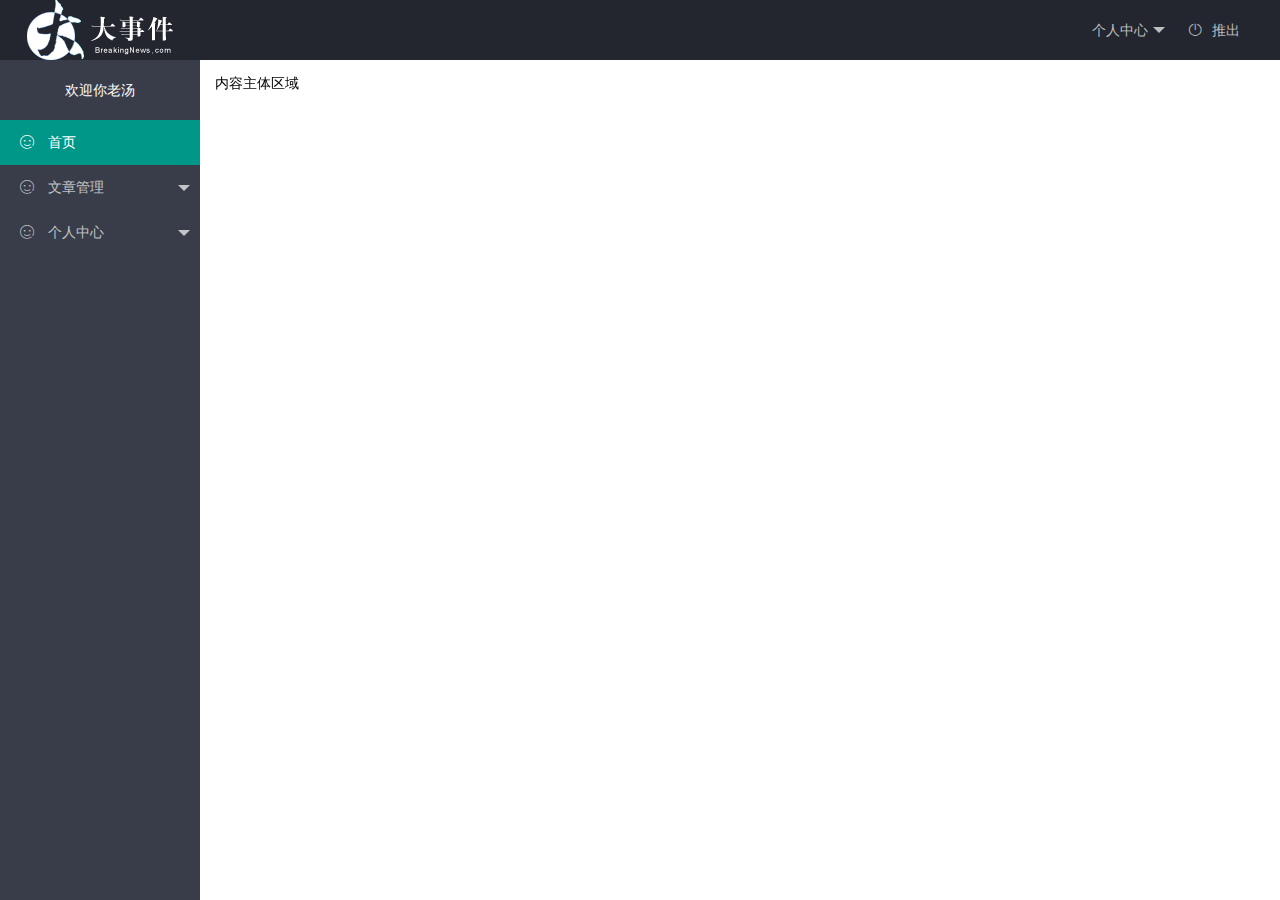
==== commit 0bbd7c9a: "头像处理" ====
--- a/index.html
+++ b/index.html
@@ -20,6 +20,9 @@
       <ul class="layui-nav layui-layout-right">
         <li class="layui-nav-item">
           <a href="javascript:;">
+            <!-- 因为新注册的账号没有图片类型的头像，所以取用户名的第一个字符当做头像。如果后续，用户更换了图片头像，那么就显示图片头像。
+ -->
+            <span class="text-head">A</span>
             <img src="http://t.cn/RCzsdCq" class="layui-nav-img">
             个人中心
           </a>
@@ -33,9 +36,16 @@
     </div>
 
     <div class="layui-side layui-bg-black">
+      <!-- 侧边栏代码 -->
+      <div class="userinfo" href="javascript:;">
+        <span class="text-head">A</span>
+        <img src="http://t.cn/RCzsdCq" class="layui-nav-img">
+        欢迎你<span class="username">老汤</span>
+      </div>
       <div class="layui-side-scroll">
         <!-- 左侧导航区域（可配合layui已有的垂直导航） -->
         <ul lay-shrink="all" class="layui-nav layui-nav-tree" lay-filter="test">
+
           <li class="layui-nav-item layui-this"><a href=""><i class="layui-icon layui-icon-face-smile"></i> 首页</a></li>
           <li class="layui-nav-item">
             <a class="" href="javascript:;"><i class="layui-icon layui-icon-face-smile"></i> 文章管理</a>
--- a/assets/css/index.css
+++ b/assets/css/index.css
@@ -7,3 +7,26 @@
 .layui-logo {
   background: url(../images/logo.png) no-repeat center;
 }
+/* 侧边栏的头像位置 div */
+div.userinfo {
+  height: 60px;
+  text-align: center;
+  line-height: 60px;
+}
+/* 字体头像 */
+.text-head {
+  width: 35px;
+  height: 35px;
+  text-align: center;
+  line-height: 35px;
+  font-size: 20px;
+  color: #fff;
+  background-color: #419488;
+  display: inline-block;
+  border-radius: 50%;
+}
+/* 默认隐藏两个头像 */
+.text-head,
+.layui-nav-img {
+  display: none;
+}
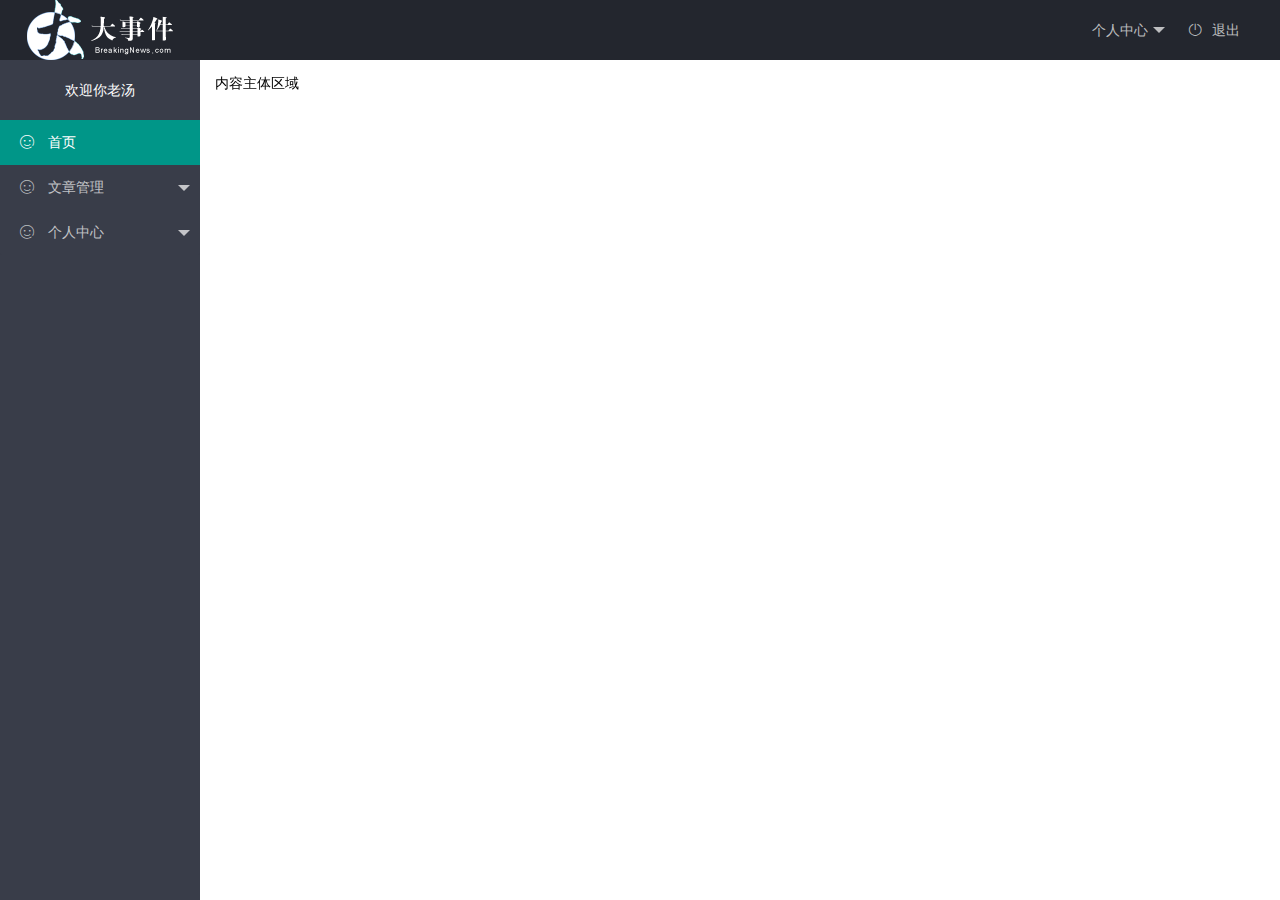
==== commit a84fa9aa: "登录获取用户信息和退出功能完成" ====
--- a/index.html
+++ b/index.html
@@ -31,7 +31,8 @@
             <dd><a href="">安全设置</a></dd>
           </dl>
         </li>
-        <li class="layui-nav-item"><a href=""><i class="layui-icon layui-icon-logout"></i>推出</a></li>
+        <li class="layui-nav-item"><a href="javascript:;" id="logout"><i class="layui-icon layui-icon-logout"></i>退出</a>
+        </li>
       </ul>
     </div>
 
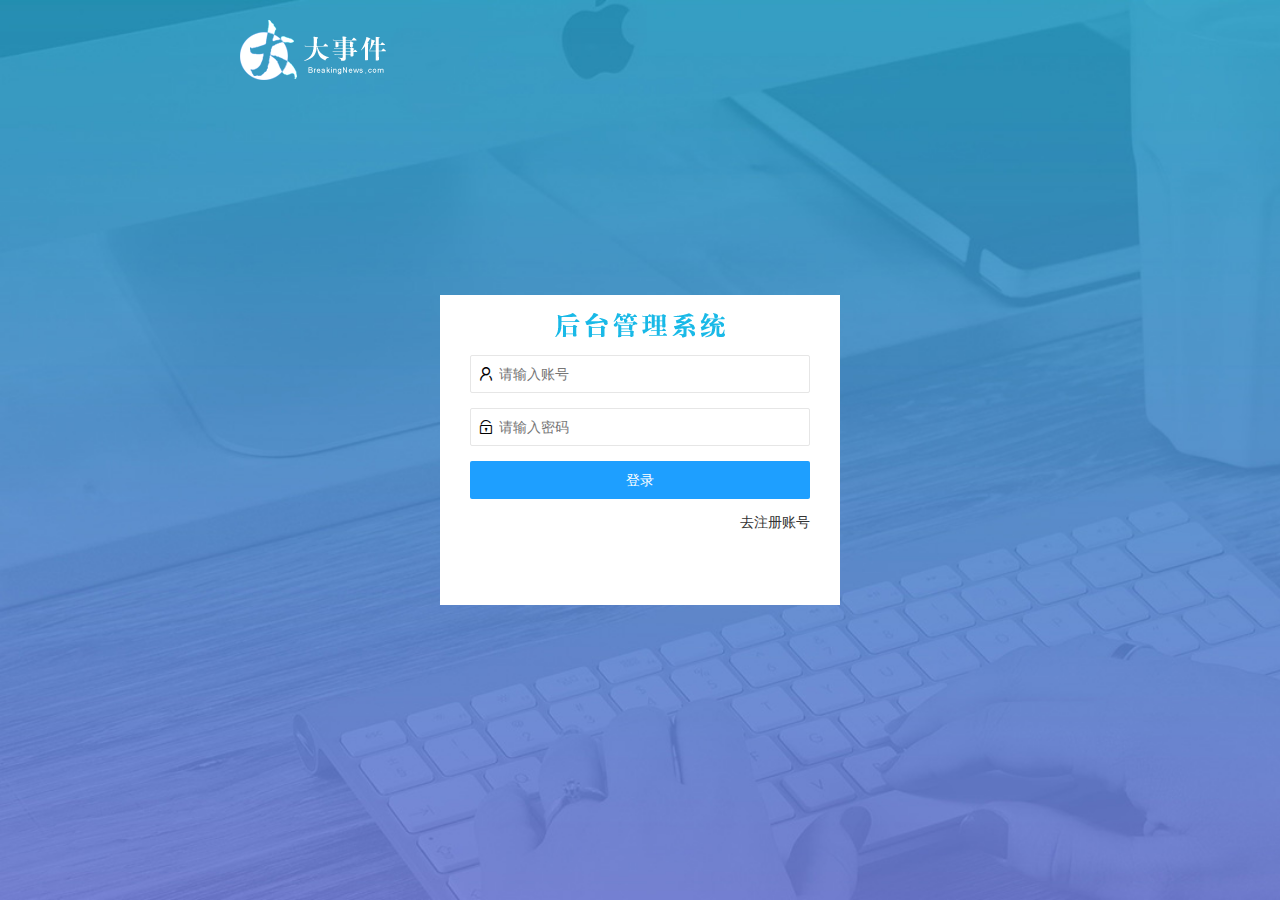
==== commit 69cf29c5: "使用iframe标签更换主体区域的内容" ====
--- a/index.html
+++ b/index.html
@@ -10,6 +10,11 @@
 </head>
 
 <body class="layui-layout-body">
+  <script>
+    if (!localStorage.getItem('token')) {
+      location.href = './login.html';
+    }
+  </script>
   <div class="layui-layout layui-layout-admin">
     <div class="layui-header">
       <div class="layui-logo">
@@ -27,8 +32,9 @@
             个人中心
           </a>
           <dl class="layui-nav-child">
-            <dd><a href="">基本资料</a></dd>
-            <dd><a href="">安全设置</a></dd>
+            <dd class="zl"><a href="./user/userinfo.html" target="ifm">基本资料</a></dd>
+            <dd><a href="">更换头像</a></dd>
+            <dd><a href="">重置密码</a></dd>
           </dl>
         </li>
         <li class="layui-nav-item"><a href="javascript:;" id="logout"><i class="layui-icon layui-icon-logout"></i>退出</a>
@@ -60,7 +66,9 @@
           <li class="layui-nav-item">
             <a href="javascript:;"><i class="layui-icon layui-icon-face-smile"></i> 个人中心</a>
             <dl class="layui-nav-child">
-              <dd><a href="javascript:;"><i class="layui-icon layui-icon-face-smile"></i>基本资料</a></dd>
+              <dd class="zl"><a href="./user/userinfo.html" target="ifm"><i
+                    class="layui-icon layui-icon-face-smile"></i>基本资料</a>
+              </dd>
               <dd><a href="javascript:;"><i class="layui-icon layui-icon-face-smile"></i>更换头像</a></dd>
               <dd><a href="javascript:;"><i class="layui-icon layui-icon-face-smile"></i>重置密码</a></dd>
             </dl>
@@ -71,7 +79,10 @@
 
     <div class="layui-body">
       <!-- 内容主体区域 -->
-      <div style="padding: 15px;">内容主体区域</div>
+      <div style="padding: 15px;">
+        <iframe src="./user/userinfo.html" frameborder="0" name="ifm" style="display: none;"></iframe>
+        内容主体区域
+      </div>
     </div>
   </div>
   <script src="./assets/lib/jquery.js"></script>
